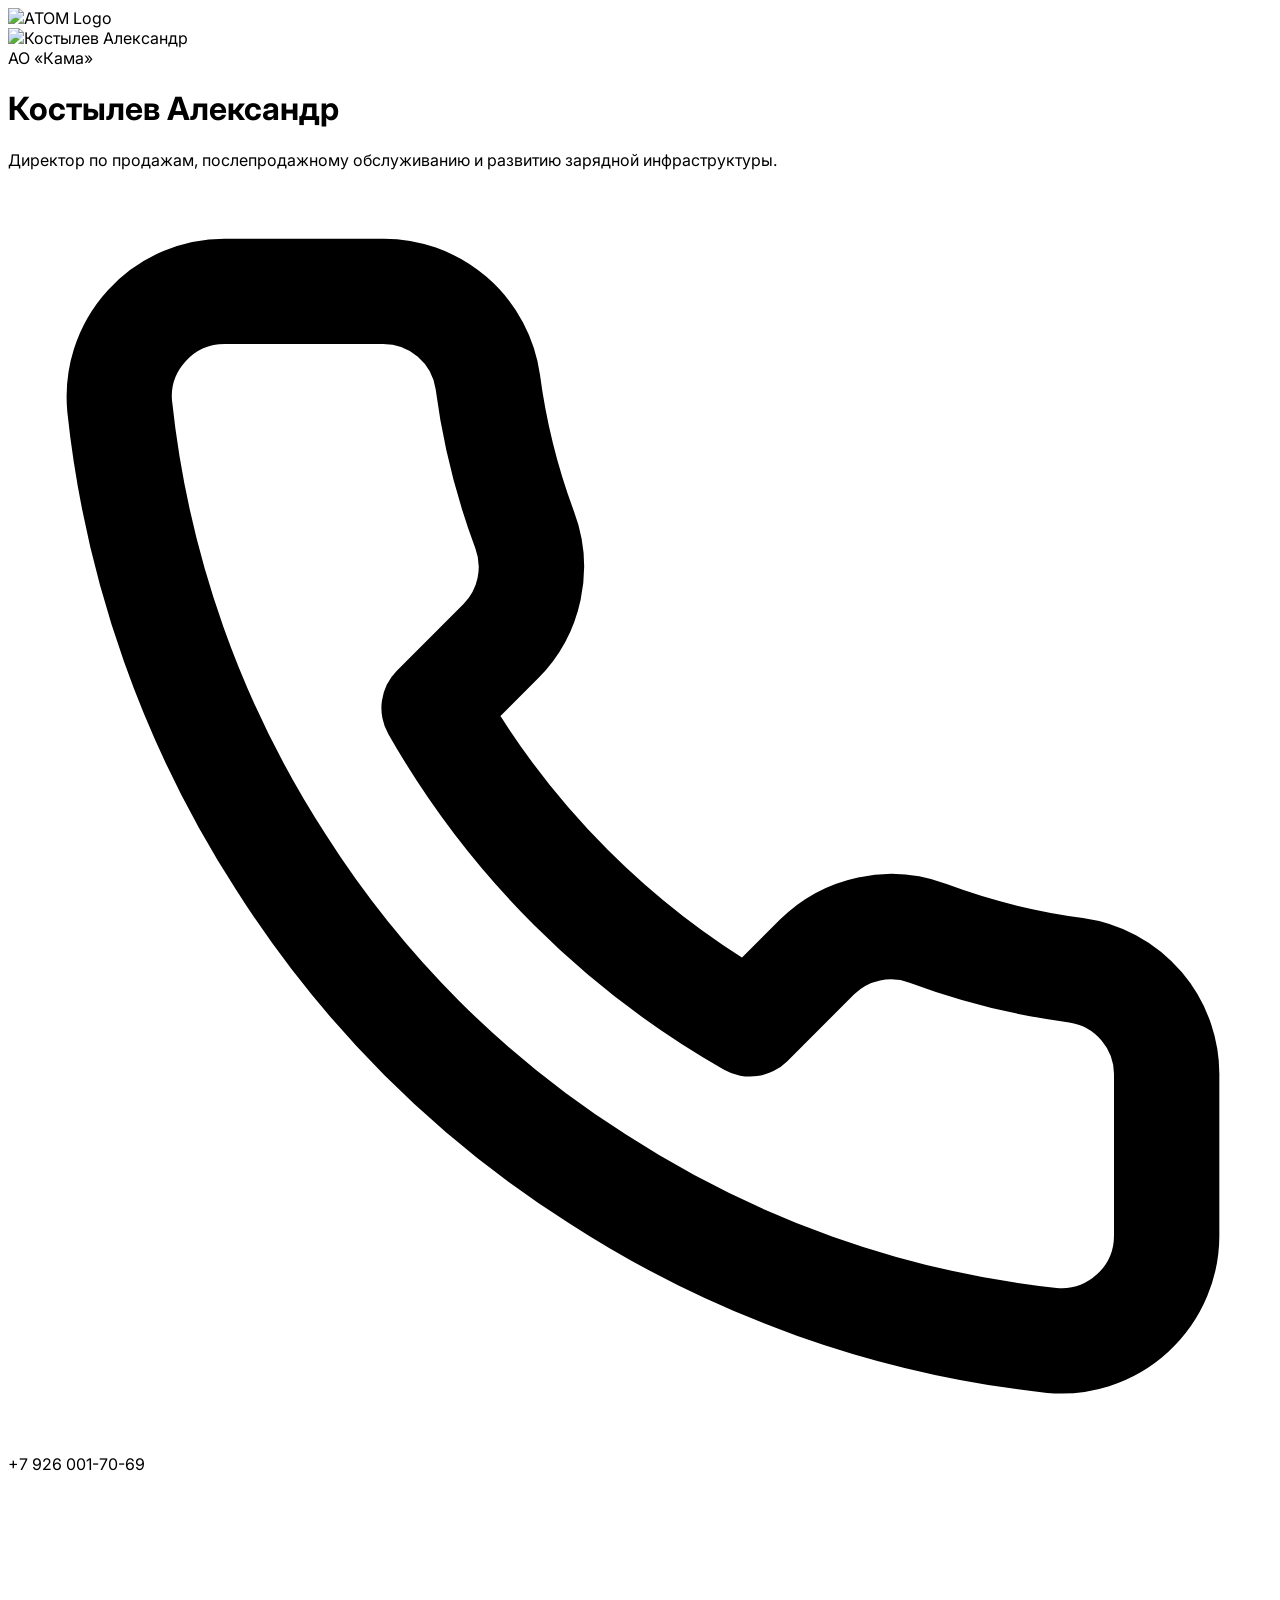
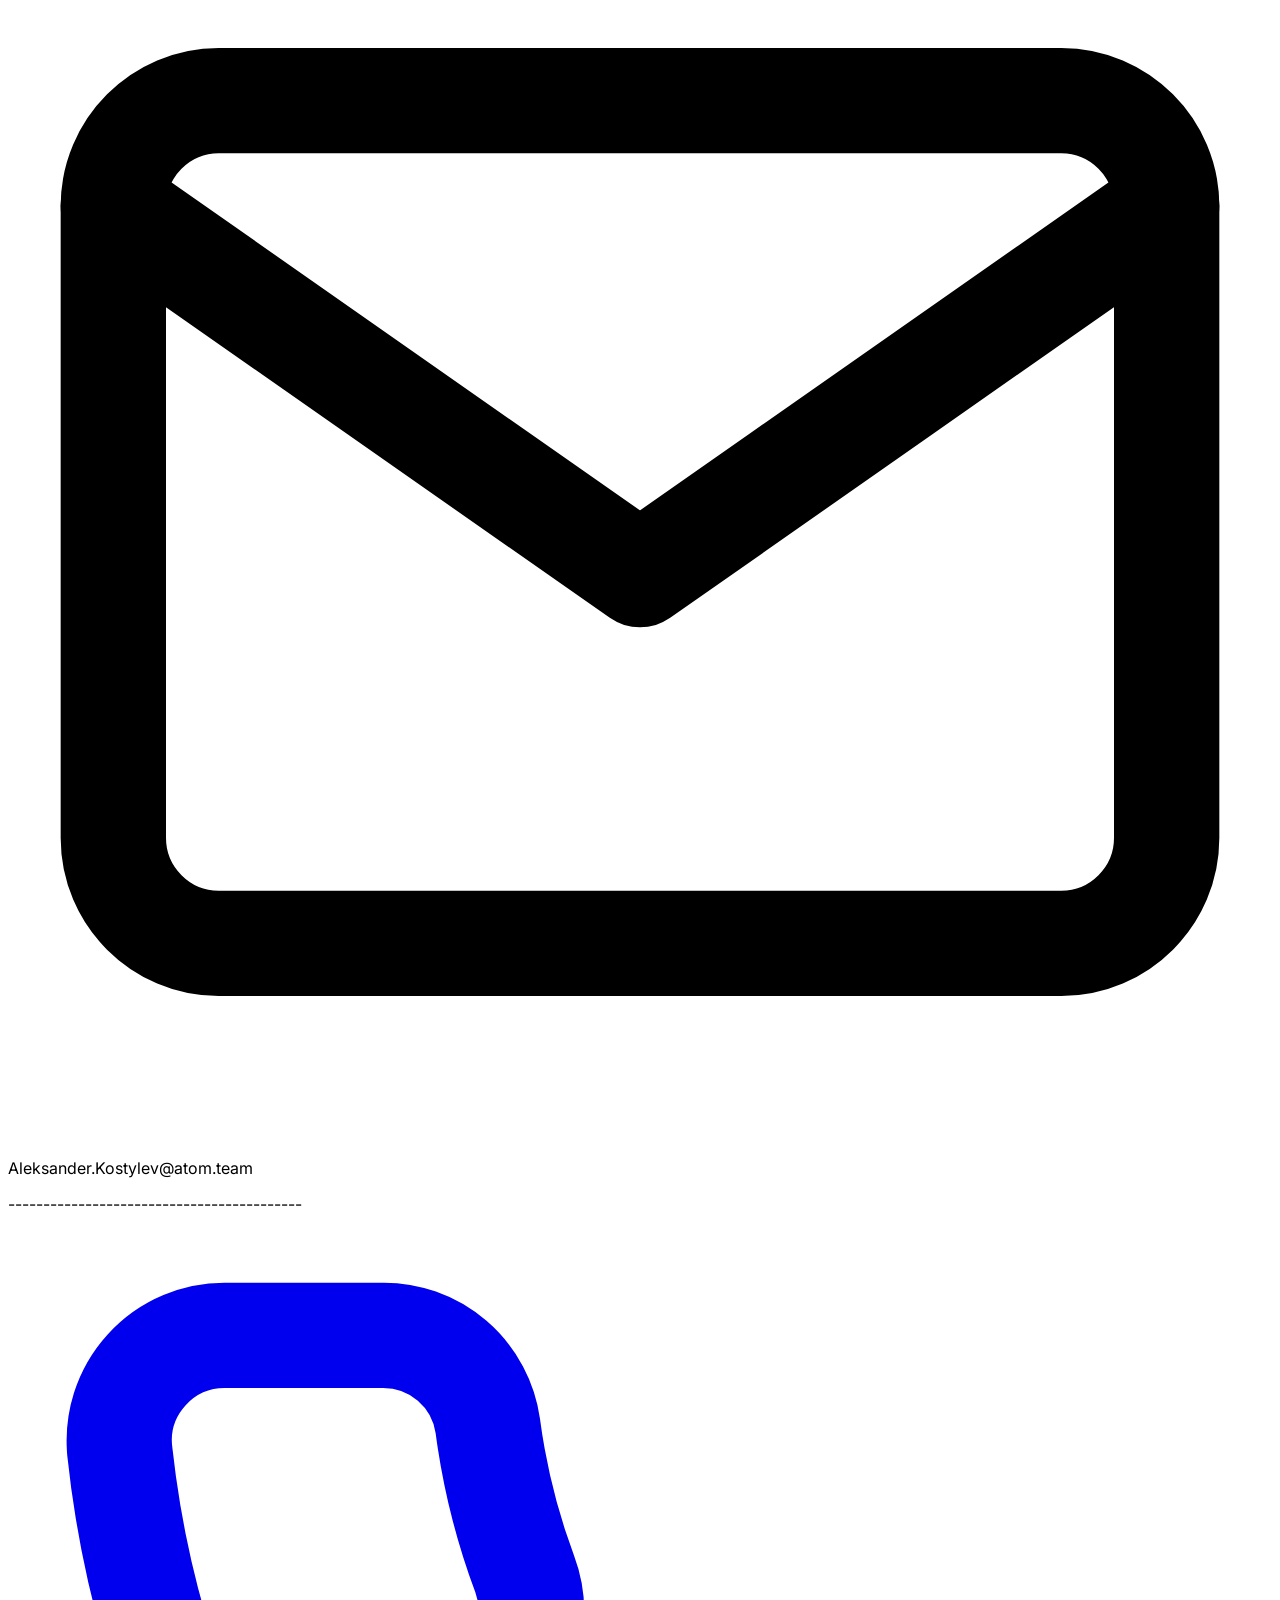
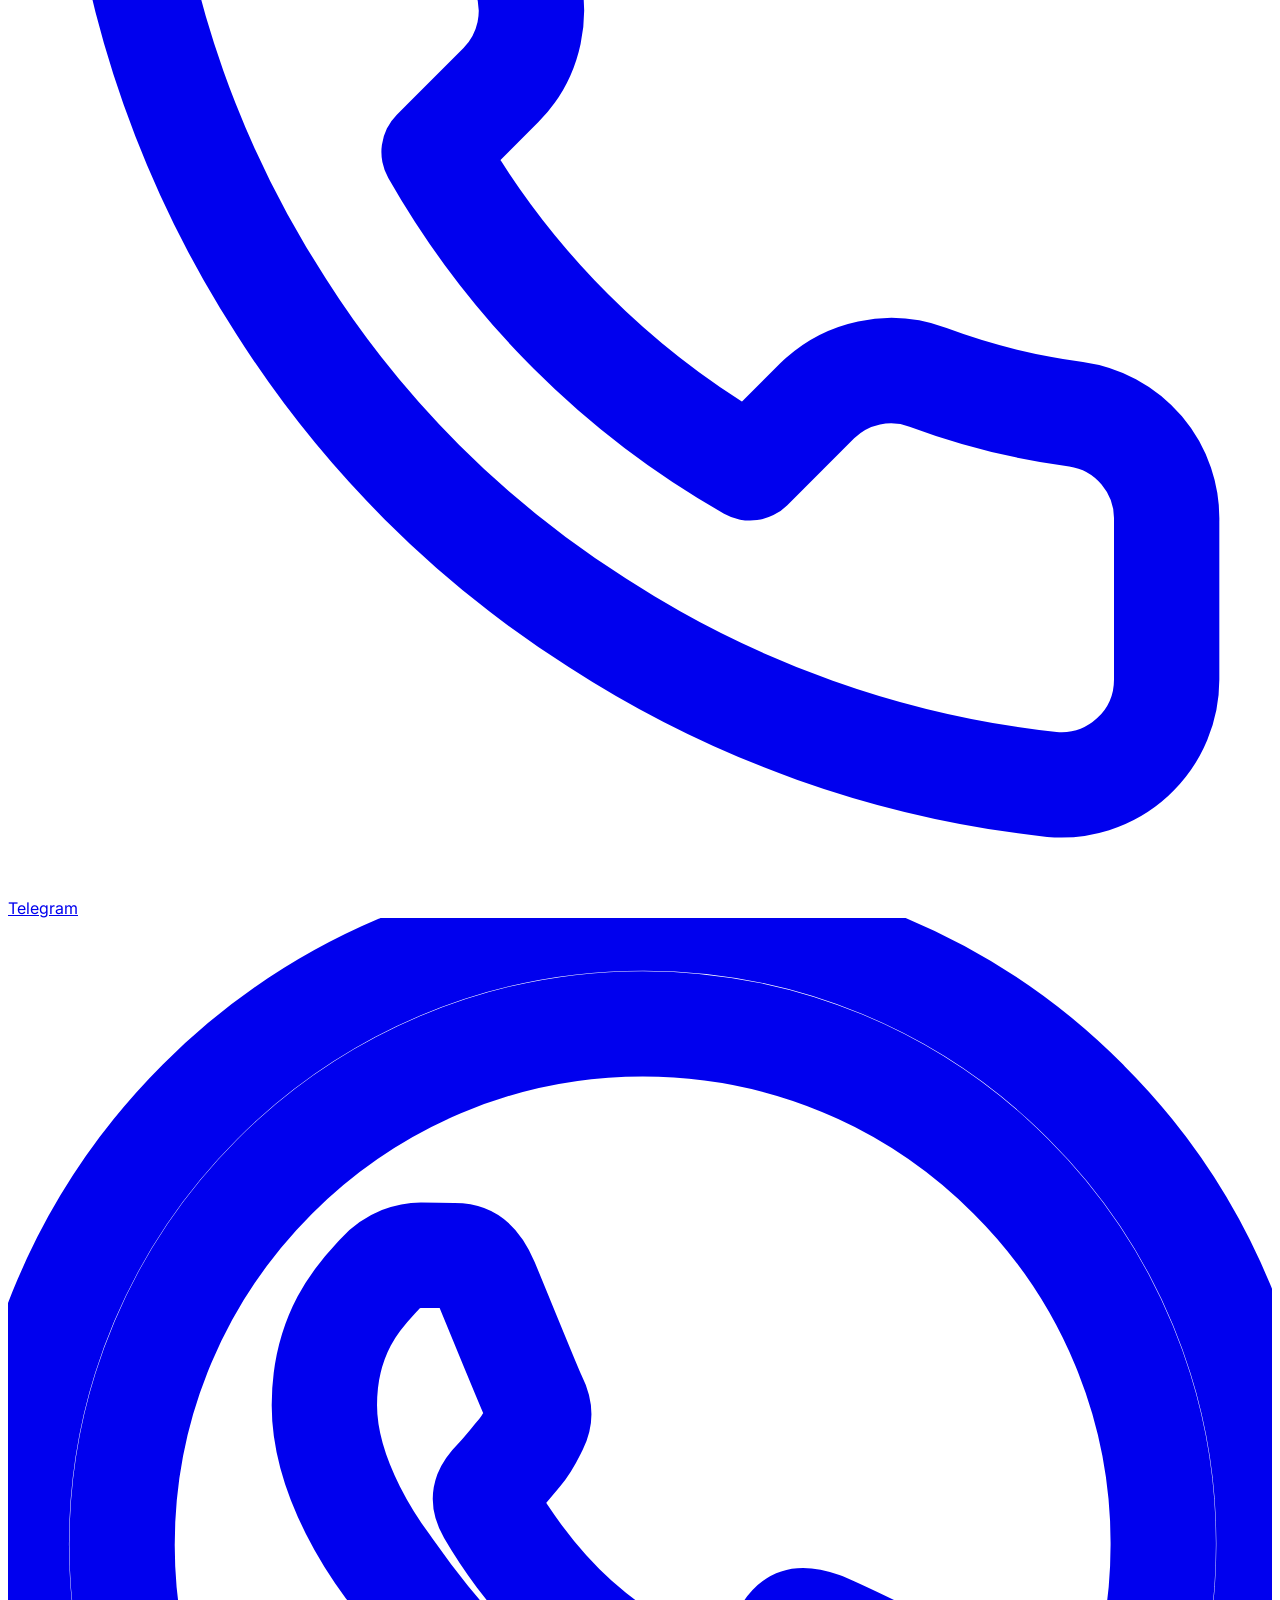
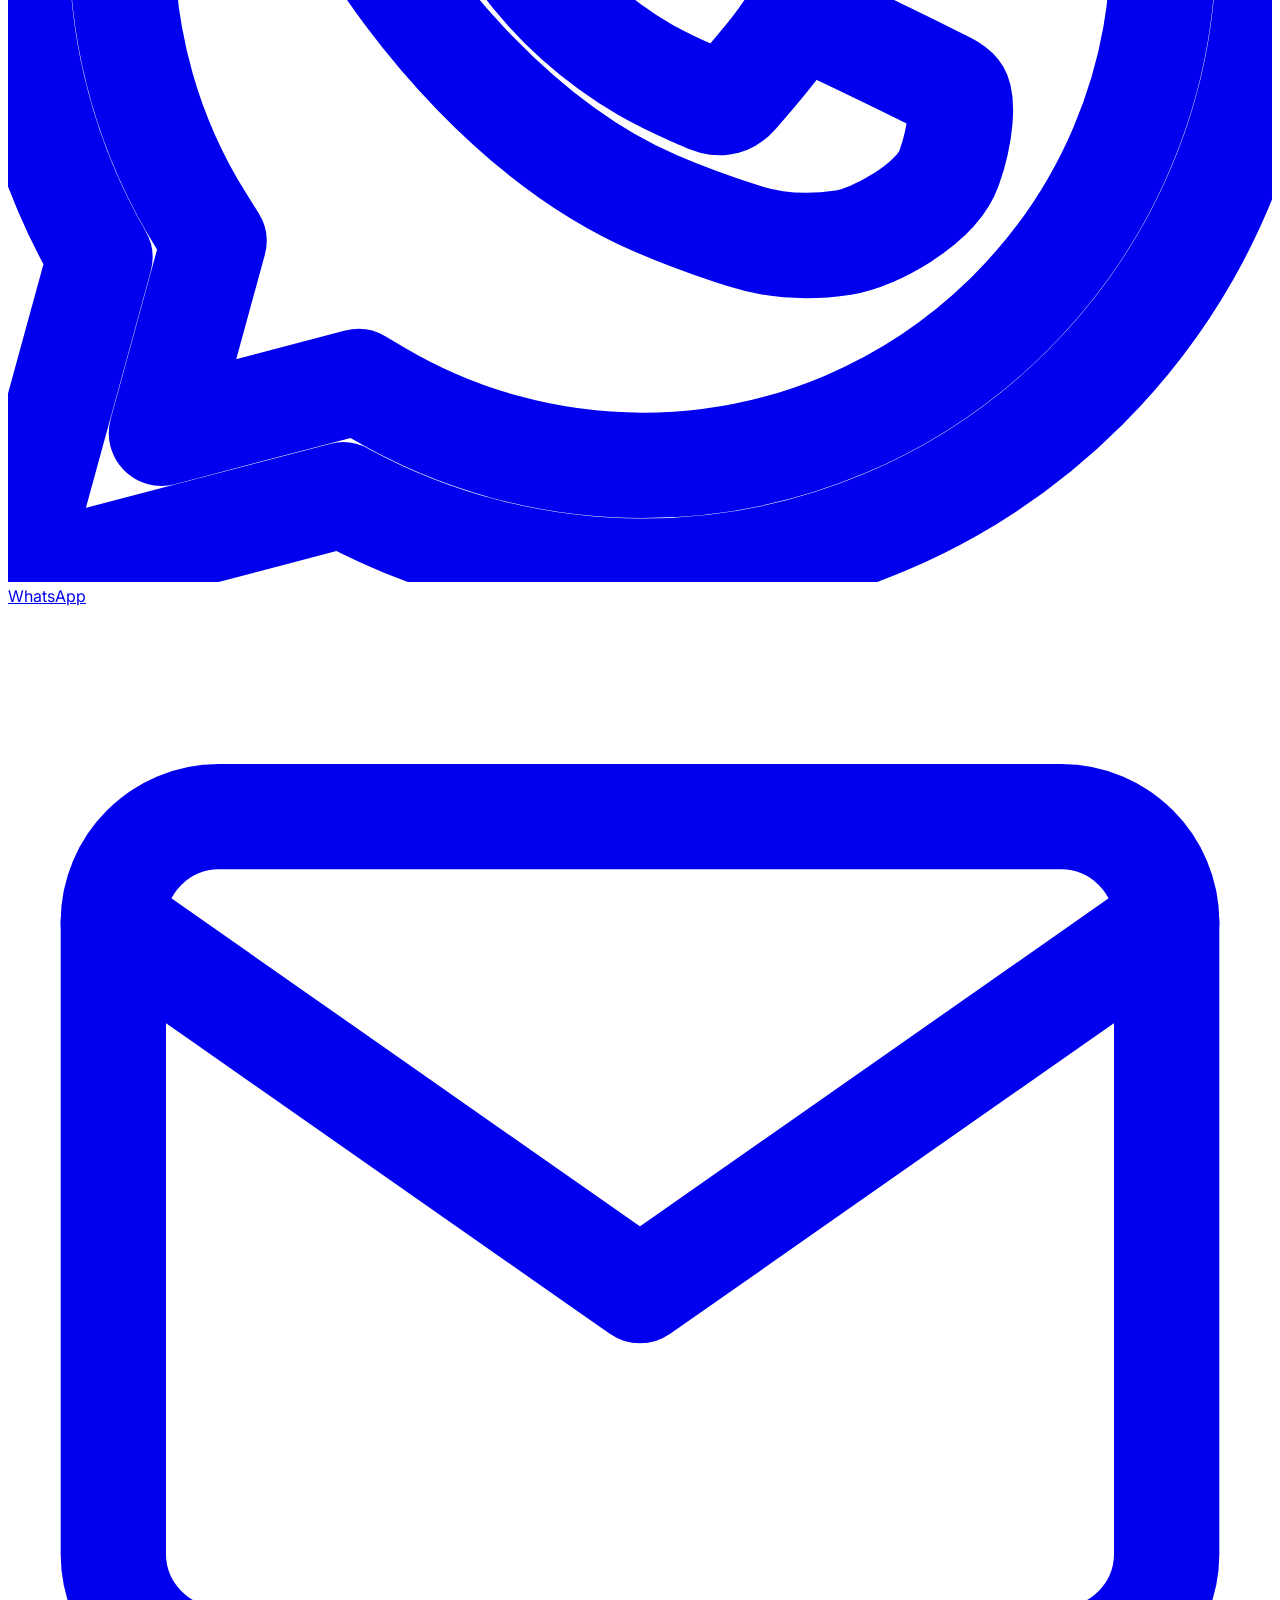
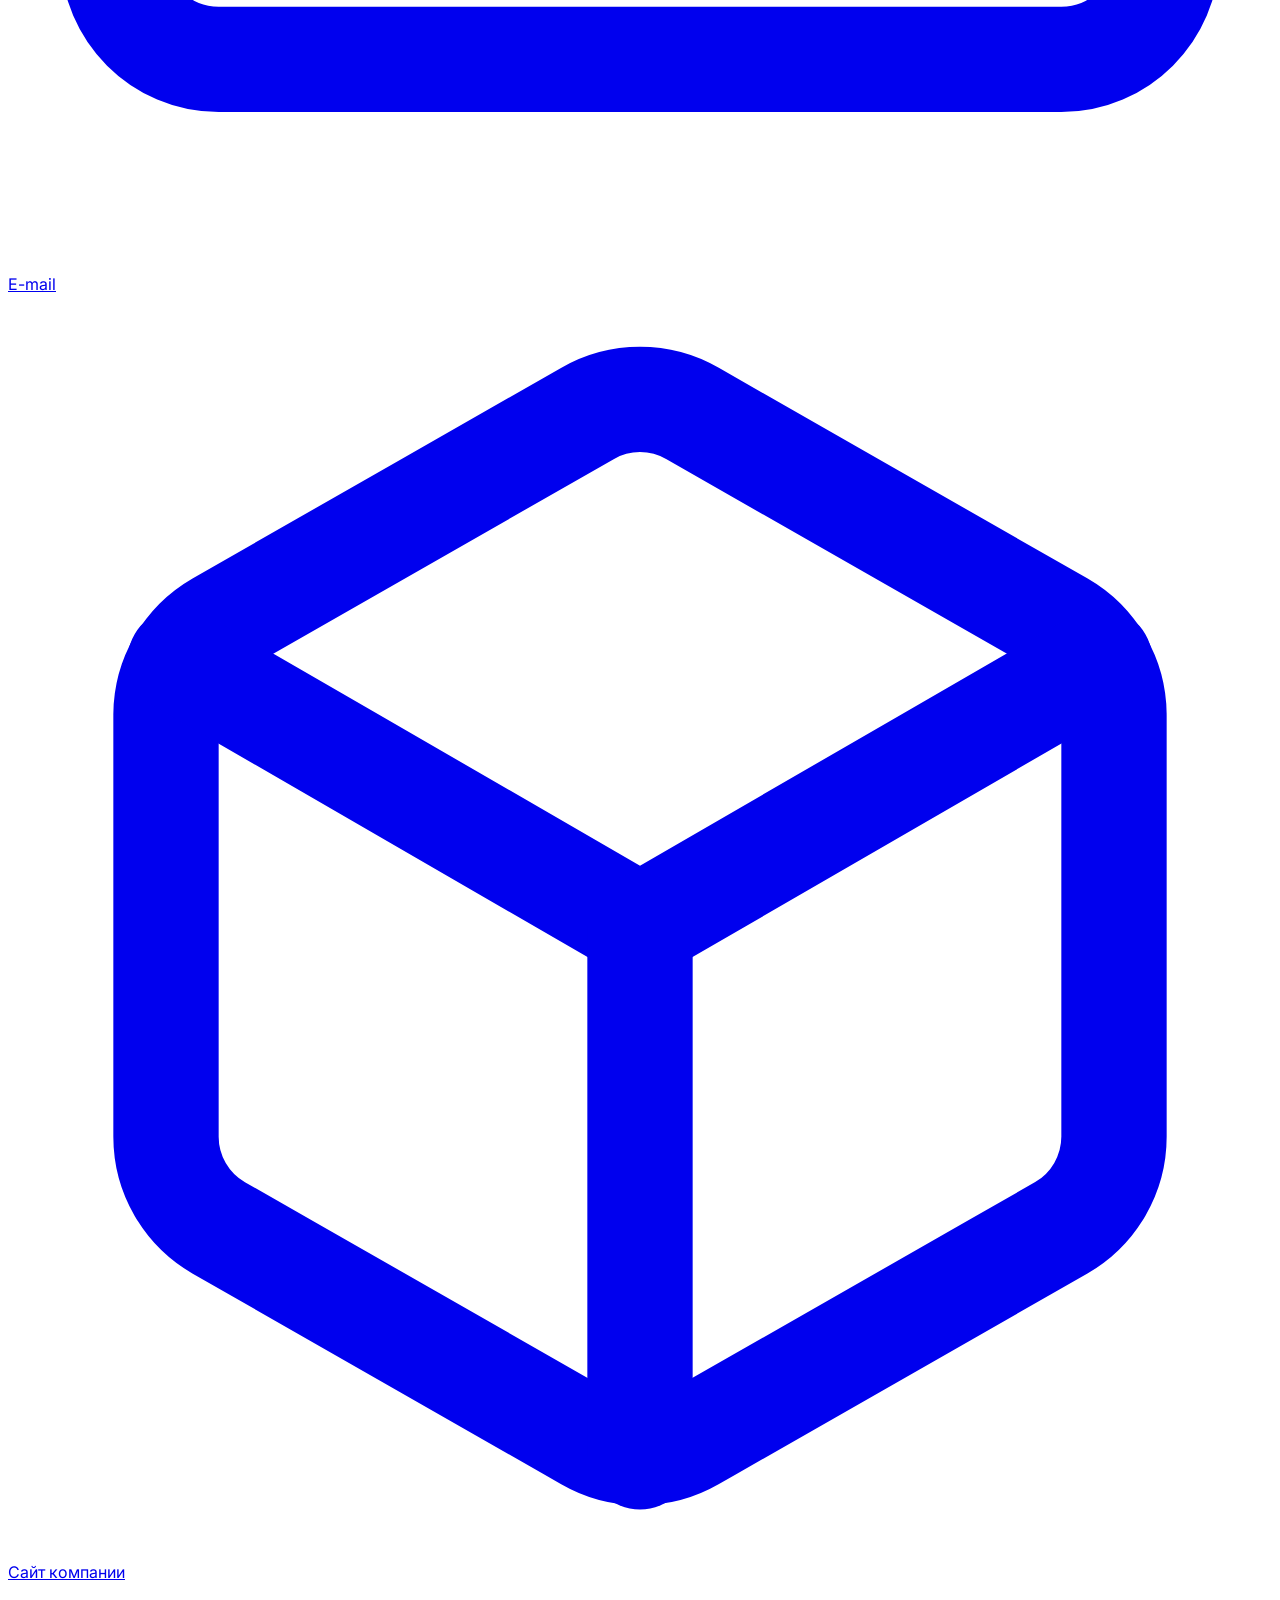
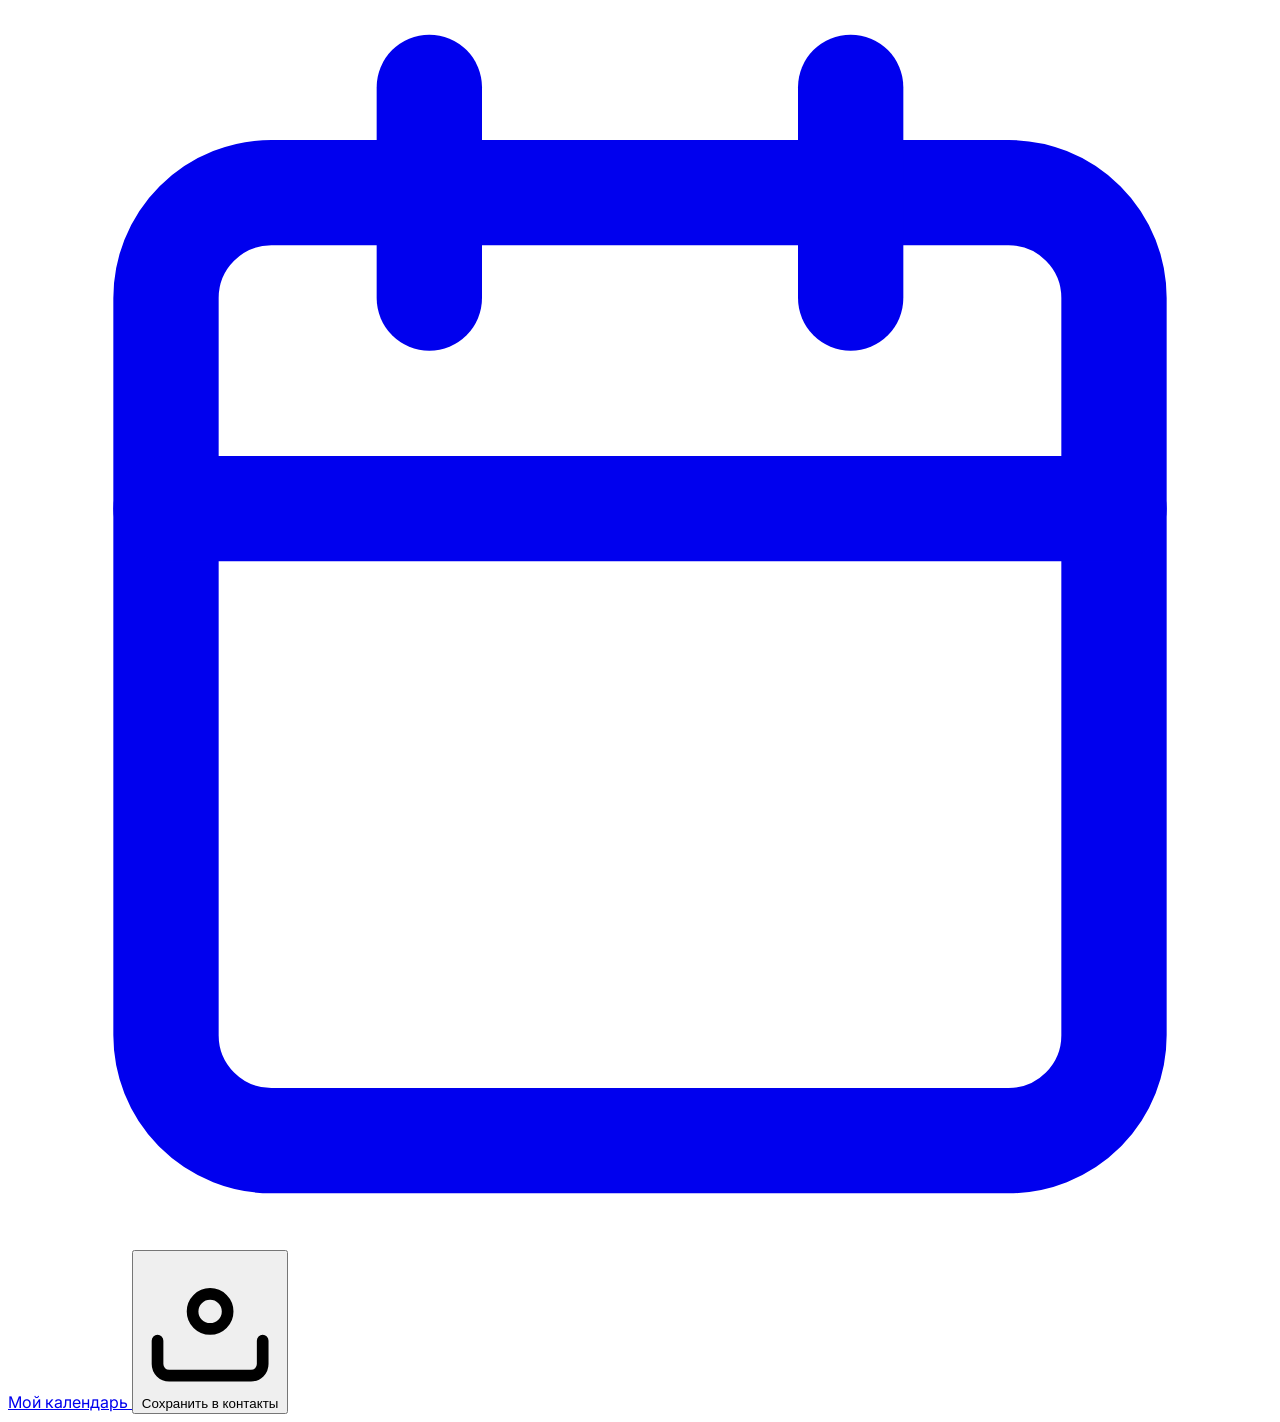
==== index.html @ 125f977a "Add files via upload" ====
<!DOCTYPE html>
<html lang="ru">
<head>
    <meta charset="UTF-8">
    <meta name="viewport" content="width=device-width, initial-scale=1.0">
    <title>Костылев Александр - Визитная карточка</title>
    <script src="https://cdn.tailwindcss.com"></script>
    <style>
        @import url('https://fonts.googleapis.com/css2?family=Inter:wght@400;500;600;700&display=swap');
        body {
            font-family: 'Inter', sans-serif;
        }
    </style>
</head>
<body class="min-h-screen bg-gray-100 flex items-center justify-center p-4">
    <div class="bg-white shadow-xl rounded-lg overflow-hidden max-w-4xl w-full">
        <div class="p-4 flex justify-center items-center h-46">
            <div class="relative w-40 h-40">
                <img src="https://hebbkx1anhila5yf.public.blob.vercel-storage.com/%D0%9B%D0%BE%D0%B3%D0%BE%20atom-8p2BYaYlipBzlRYAy6JrkRpBg7JKlB.png" alt="ATOM Logo" class="object-contain w-full h-full">
            </div>
        </div>
        <div class="md:flex">
            <div class="md:w-1/3 flex justify-center items-center p-4">
                <div class="relative w-full pt-[120%]">
                    <img src="https://hebbkx1anhila5yf.public.blob.vercel-storage.com/%D1%84%D0%BE%D1%82%D0%BE-xRtI4St7wupkqX0COthMQ6UbT7Xq1y.jpeg" alt="Костылев Александр" class="absolute top-0 left-0 w-full h-full object-cover rounded-lg">
                </div>
            </div>
            <div class="p-8 md:w-2/3">
                <div class="uppercase tracking-wide text-sm text-cyan-500 font-semibold">АО «Кама»</div>
                <h1 class="mt-2 text-3xl leading-8 font-bold tracking-tight text-gray-900">Костылев Александр</h1>
                <p class="mt-2 text-xl text-gray-500">Директор по продажам, послепродажному обслуживанию и развитию зарядной инфраструктуры.</p>
                
                <div class="mt-4 text-gray-600">
                    <p class="flex items-center"><svg xmlns="http://www.w3.org/2000/svg" class="h-5 w-5 mr-2" viewBox="0 0 24 24" fill="none" stroke="currentColor" stroke-width="2" stroke-linecap="round" stroke-linejoin="round"><path d="M22 16.92v3a2 2 0 0 1-2.18 2 19.79 19.79 0 0 1-8.63-3.07 19.5 19.5 0 0 1-6-6 19.79 19.79 0 0 1-3.07-8.67A2 2 0 0 1 4.11 2h3a2 2 0 0 1 2 1.72 12.84 12.84 0 0 0 .7 2.81 2 2 0 0 1-.45 2.11L8.09 9.91a16 16 0 0 0 6 6l1.27-1.27a2 2 0 0 1 2.11-.45 12.84 12.84 0 0 0 2.81.7A2 2 0 0 1 22 16.92z"></path></svg> +7 926 001-70-69</p>
                    <p class="flex items-center"><svg xmlns="http://www.w3.org/2000/svg" class="h-5 w-5 mr-2" viewBox="0 0 24 24" fill="none" stroke="currentColor" stroke-width="2" stroke-linecap="round" stroke-linejoin="round"><path d="M4 4h16c1.1 0 2 .9 2 2v12c0 1.1-.9 2-2 2H4c-1.1 0-2-.9-2-2V6c0-1.1.9-2 2-2z"></path><polyline points="22,6 12,13 2,6"></polyline></svg> Aleksander.Kostylev@atom.team</p>
                </div>

                <div class="mt-4 text-sm text-gray-600">
                    <p>------------------------------------------</p>
                </div>
                
                <div class="mt-6 grid grid-cols-1 gap-4 sm:grid-cols-2">
                    <a href="https://t.me/alexkost1" class="flex items-center justify-center px-4 py-2 border border-transparent text-sm font-medium rounded-md text-cyan-700 bg-cyan-100 hover:bg-cyan-200 focus:outline-none focus:ring-2 focus:ring-offset-2 focus:ring-cyan-500">
                        <svg xmlns="http://www.w3.org/2000/svg" class="h-5 w-5 mr-2" viewBox="0 0 24 24" fill="none" stroke="currentColor" stroke-width="2" stroke-linecap="round" stroke-linejoin="round"><path d="M22 16.92v3a2 2 0 0 1-2.18 2 19.79 19.79 0 0 1-8.63-3.07 19.5 19.5 0 0 1-6-6 19.79 19.79 0 0 1-3.07-8.67A2 2 0 0 1 4.11 2h3a2 2 0 0 1 2 1.72 12.84 12.84 0 0 0 .7 2.81 2 2 0 0 1-.45 2.11L8.09 9.91a16 16 0 0 0 6 6l1.27-1.27a2 2 0 0 1 2.11-.45 12.84 12.84 0 0 0 2.81.7A2 2 0 0 1 22 16.92z"></path></svg>
                        <span>Telegram</span>
                    </a>
                    <a href="https://api.whatsapp.com/send/?phone=79260017069&text=%D0%90%D0%BB%D0%B5%D0%BA%D1%81%D0%B0%D0%BD%D0%B4%D1%80,+%D0%BF%D1%80%D0%B8%D0%B2%D0%B5%D1%82,+%D1%8D%D1%82%D0%BE&type=phone_number&app_absent=0" class="flex items-center justify-center px-4 py-2 border border-transparent text-sm font-medium rounded-md text-cyan-700 bg-cyan-100 hover:bg-cyan-200 focus:outline-none focus:ring-2 focus:ring-offset-2 focus:ring-cyan-500">
                        <svg xmlns="http://www.w3.org/2000/svg" class="h-5 w-5 mr-2" viewBox="0 0 24 24" fill="none" stroke="currentColor" stroke-width="2" stroke-linecap="round" stroke-linejoin="round"><path d="M17.472 14.382c-.297-.149-1.758-.867-2.03-.967-.273-.099-.471-.148-.67.15-.197.297-.767.966-.94 1.164-.173.199-.347.223-.644.075-.297-.15-1.255-.463-2.39-1.475-.883-.788-1.48-1.761-1.653-2.059-.173-.297-.018-.458.13-.606.134-.133.298-.347.446-.52.149-.174.198-.298.298-.497.099-.198.05-.371-.025-.52-.075-.149-.669-1.612-.916-2.207-.242-.579-.487-.5-.669-.51-.173-.008-.371-.01-.57-.01-.198 0-.52.074-.792.372-.272.297-1.04 1.016-1.04 2.479 0 1.462 1.065 2.875 1.213 3.074.149.198 2.096 3.2 5.077 4.487.709.306 1.262.489 1.694.625.712.227 1.36.195 1.871.118.571-.085 1.758-.719 2.006-1.413.248-.694.248-1.289.173-1.413-.074-.124-.272-.198-.57-.347m-5.421 7.403h-.004a9.87 9.87 0 01-5.031-1.378l-.361-.214-3.741.982.998-3.648-.235-.374a9.86 9.86 0 01-1.51-5.26c.001-5.45 4.436-9.884 9.888-9.884 2.64 0 5.122 1.03 6.988 2.898a9.825 9.825 0 012.893 6.994c-.003 5.45-4.437 9.884-9.885 9.884m8.413-18.297A11.815 11.815 0 0012.05 0C5.495 0 .16 5.335.157 11.892c0 2.096.547 4.142 1.588 5.945L.057 24l6.305-1.654a11.882 11.882 0 005.683 1.448h.005c6.554 0 11.89-5.335 11.893-11.893a11.821 11.821 0 00-3.48-8.413Z"></path></svg>
                        
                        <span>WhatsApp</span>
                    </a>
                    <a href="mailto:Aleksander.Kostylev@atom.team" class="flex items-center justify-center px-4 py-2 border border-transparent text-sm font-medium rounded-md text-cyan-700 bg-cyan-100 hover:bg-cyan-200 focus:outline-none focus:ring-2 focus:ring-offset-2 focus:ring-cyan-500">
                        <svg xmlns="http://www.w3.org/2000/svg" class="h-5 w-5 mr-2" viewBox="0 0 24 24" fill="none" stroke="currentColor" stroke-width="2" stroke-linecap="round" stroke-linejoin="round"><path d="M4 4h16c1.1 0 2 .9 2 2v12c0 1.1-.9 2-2 2H4c-1.1 0-2-.9-2-2V6c0-1.1.9-2 2-2z"></path><polyline points="22,6 12,13 2,6"></polyline></svg>
                        <span>E-mail</span>
                    </a>
                    <a href="https://atom.auto/" class="flex items-center justify-center px-4 py-2 border border-transparent text-sm font-medium rounded-md text-cyan-700 bg-cyan-100 hover:bg-cyan-200 focus:outline-none focus:ring-2 focus:ring-offset-2 focus:ring-cyan-500">
                        <svg xmlns="http://www.w3.org/2000/svg" class="h-5 w-5 mr-2" viewBox="0 0 24 24" fill="none" stroke="currentColor" stroke-width="2" stroke-linecap="round" stroke-linejoin="round"><path d="M21 16V8a2 2 0 0 0-1-1.73l-7-4a2 2 0 0 0-2 0l-7 4A2 2 0 0 0 3 8v8a2 2 0 0 0 1 1.73l7 4a2 2 0 0 0 2 0l7-4A2 2 0 0 0 21 16z"></path><polyline points="3.27 6.96 12 12.01 20.73 6.96"></polyline><line x1="12" y1="22.08" x2="12" y2="12"></line></svg>
                        <span>Сайт компании</span>
                    </a>
                    <a href="https://calendly.com/alekskost/60" class="flex items-center justify-center px-4 py-2 border border-transparent text-sm font-medium rounded-md text-cyan-700 bg-cyan-100 hover:bg-cyan-200 focus:outline-none focus:ring-2 focus:ring-offset-2 focus:ring-cyan-500">
                        <svg xmlns="http://www.w3.org/2000/svg" class="h-5 w-5 mr-2" viewBox="0 0 24 24" fill="none" stroke="currentColor" stroke-width="2" stroke-linecap="round" stroke-linejoin="round"><rect x="3" y="4" width="18" height="18" rx="2" ry="2"></rect><line x1="16" y1="2" x2="16" y2="6"></line><line x1="8" y1="2" x2="8" y2="6"></line><line x1="3" y1="10" x2="21" y2="10"></line></svg>
                        <span>Мой календарь</span>
                    </a>
                    <button onclick="generateVCard()" class="flex items-center justify-center px-4 py-2 border border-transparent text-sm font-medium rounded-md text-white bg-cyan-600 hover:bg-cyan-700 focus:outline-none focus:ring-2 focus:ring-offset-2 focus:ring-cyan-500">
                        <svg xmlns="http://www.w3.org/2000/svg" class="h-5 w-5 mr-2" viewBox="0 0 24 24" fill="none" stroke="currentColor" stroke-width="2" stroke-linecap="round" stroke-linejoin="round"><path d="M21 15v4a2 2 0 0 1-2 2H5a2 2 0 0 1-2-2v-4"></path><circle cx="12" cy="10" r="3"></circle></svg>
                        <span>Сохранить в контакты</span>
                    </button>
                </div>
            </div>
        </div>
    </div>

    <script>
        function generateVCard() {
            const vcard = `BEGIN:VCARD
VERSION:3.0
FN:Костылев Александр
N:Костылев;Александр;;;
ORG:АТОМ АО «Кама»
TITLE:Директор по продажам, послепродажному обслуживанию и развитию зарядной инфраструктуры.
TEL;TYPE=CELL:+79260017069
EMAIL:Aleksander.Kostylev@atom.team
URL:https://atom.auto/
END:VCARD`;

            const blob = new Blob([vcard], { type: "text/vcard;charset=utf-8" });
            const url = URL.createObjectURL(blob);
            const link = document.createElement('a');
            link.href = url;
            link.download = "kostylev_alexander.vcf";
            document.body.appendChild(link);
            link.click();
            document.body.removeChild(link);
        }
    </script>
</body>
</html>
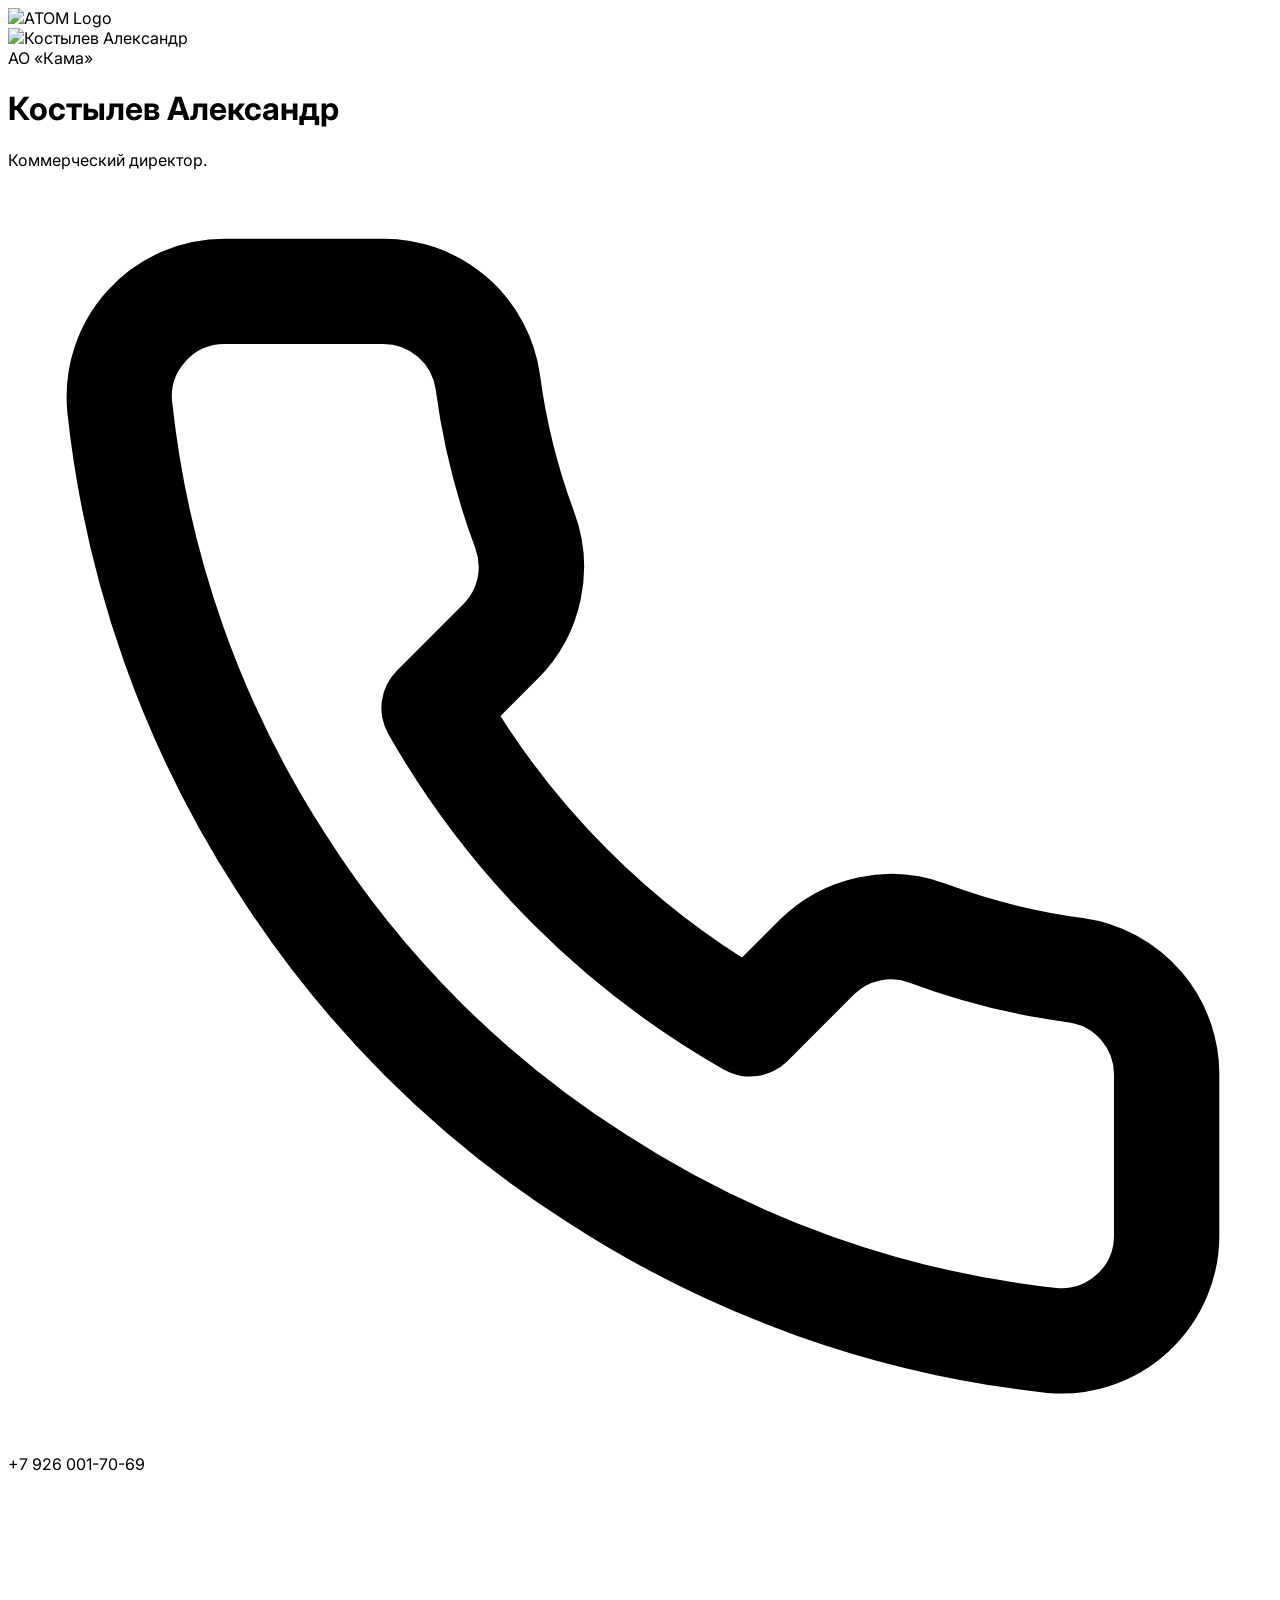
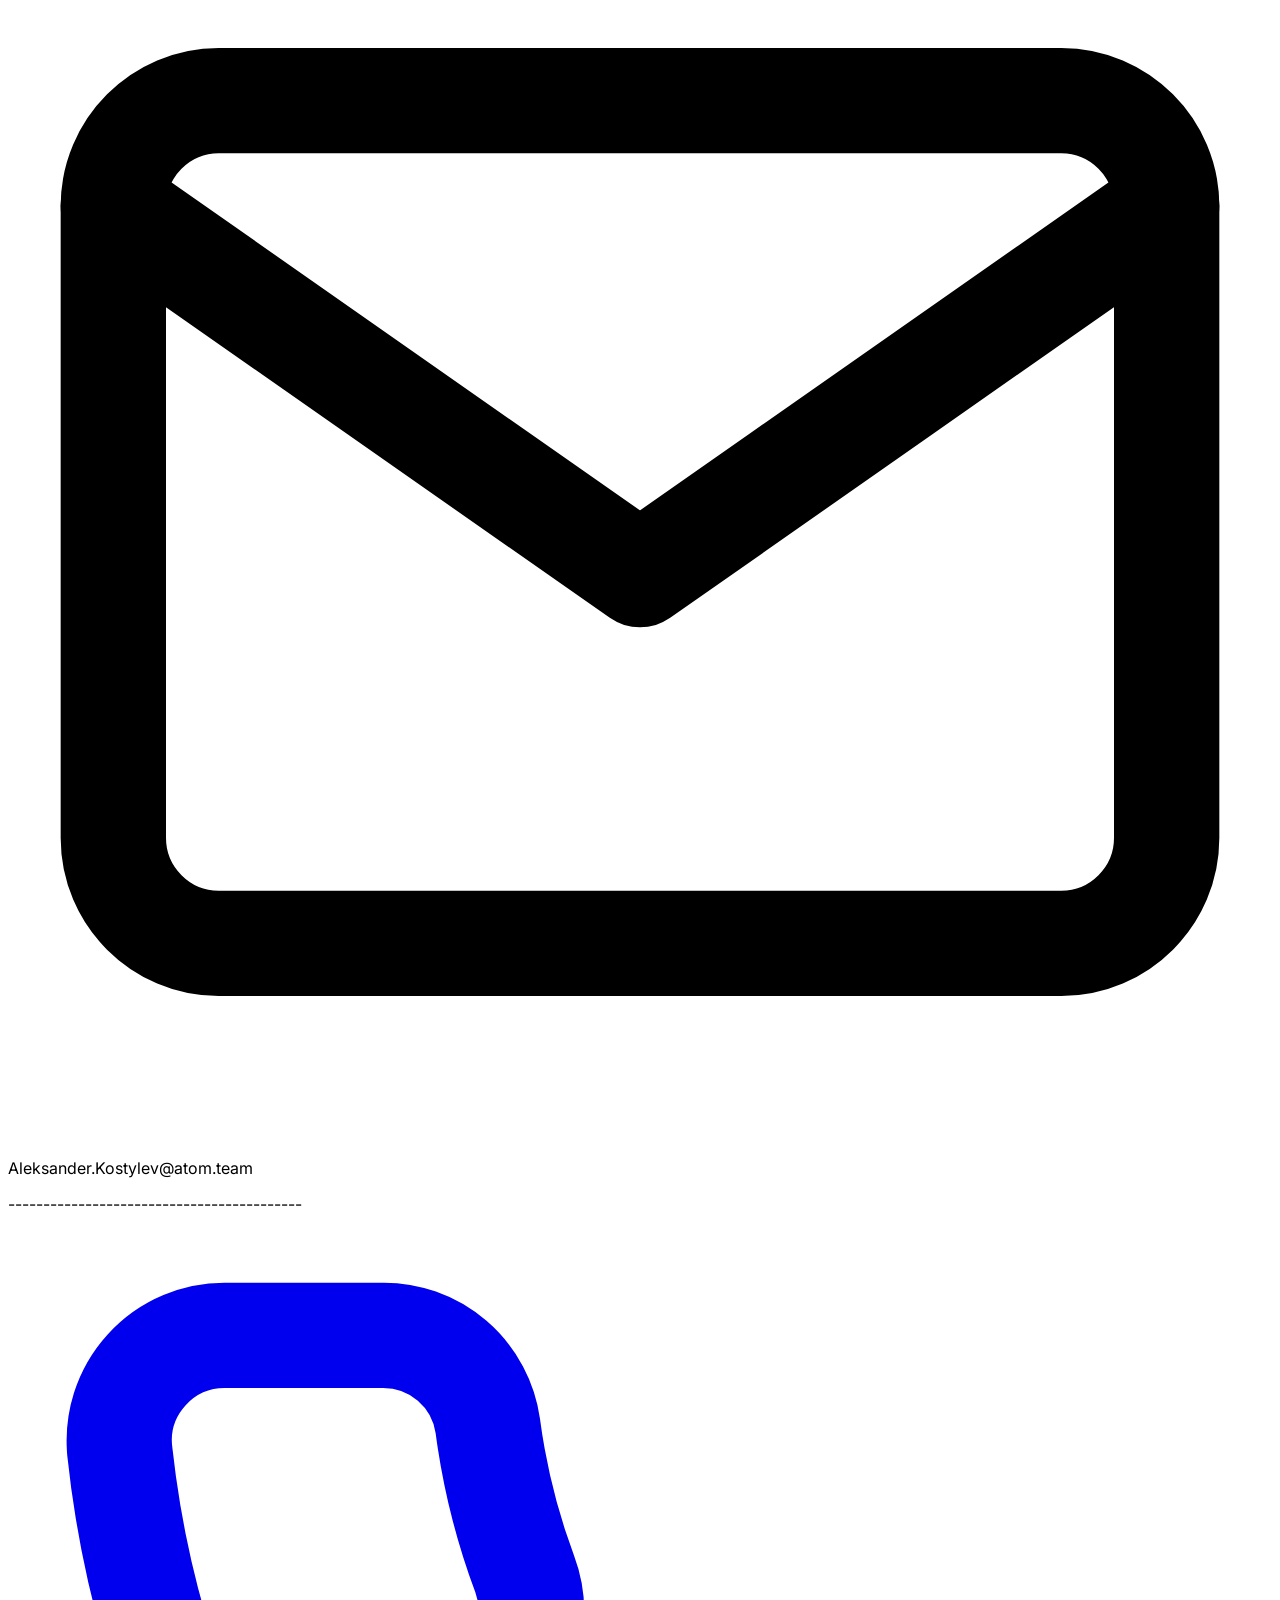
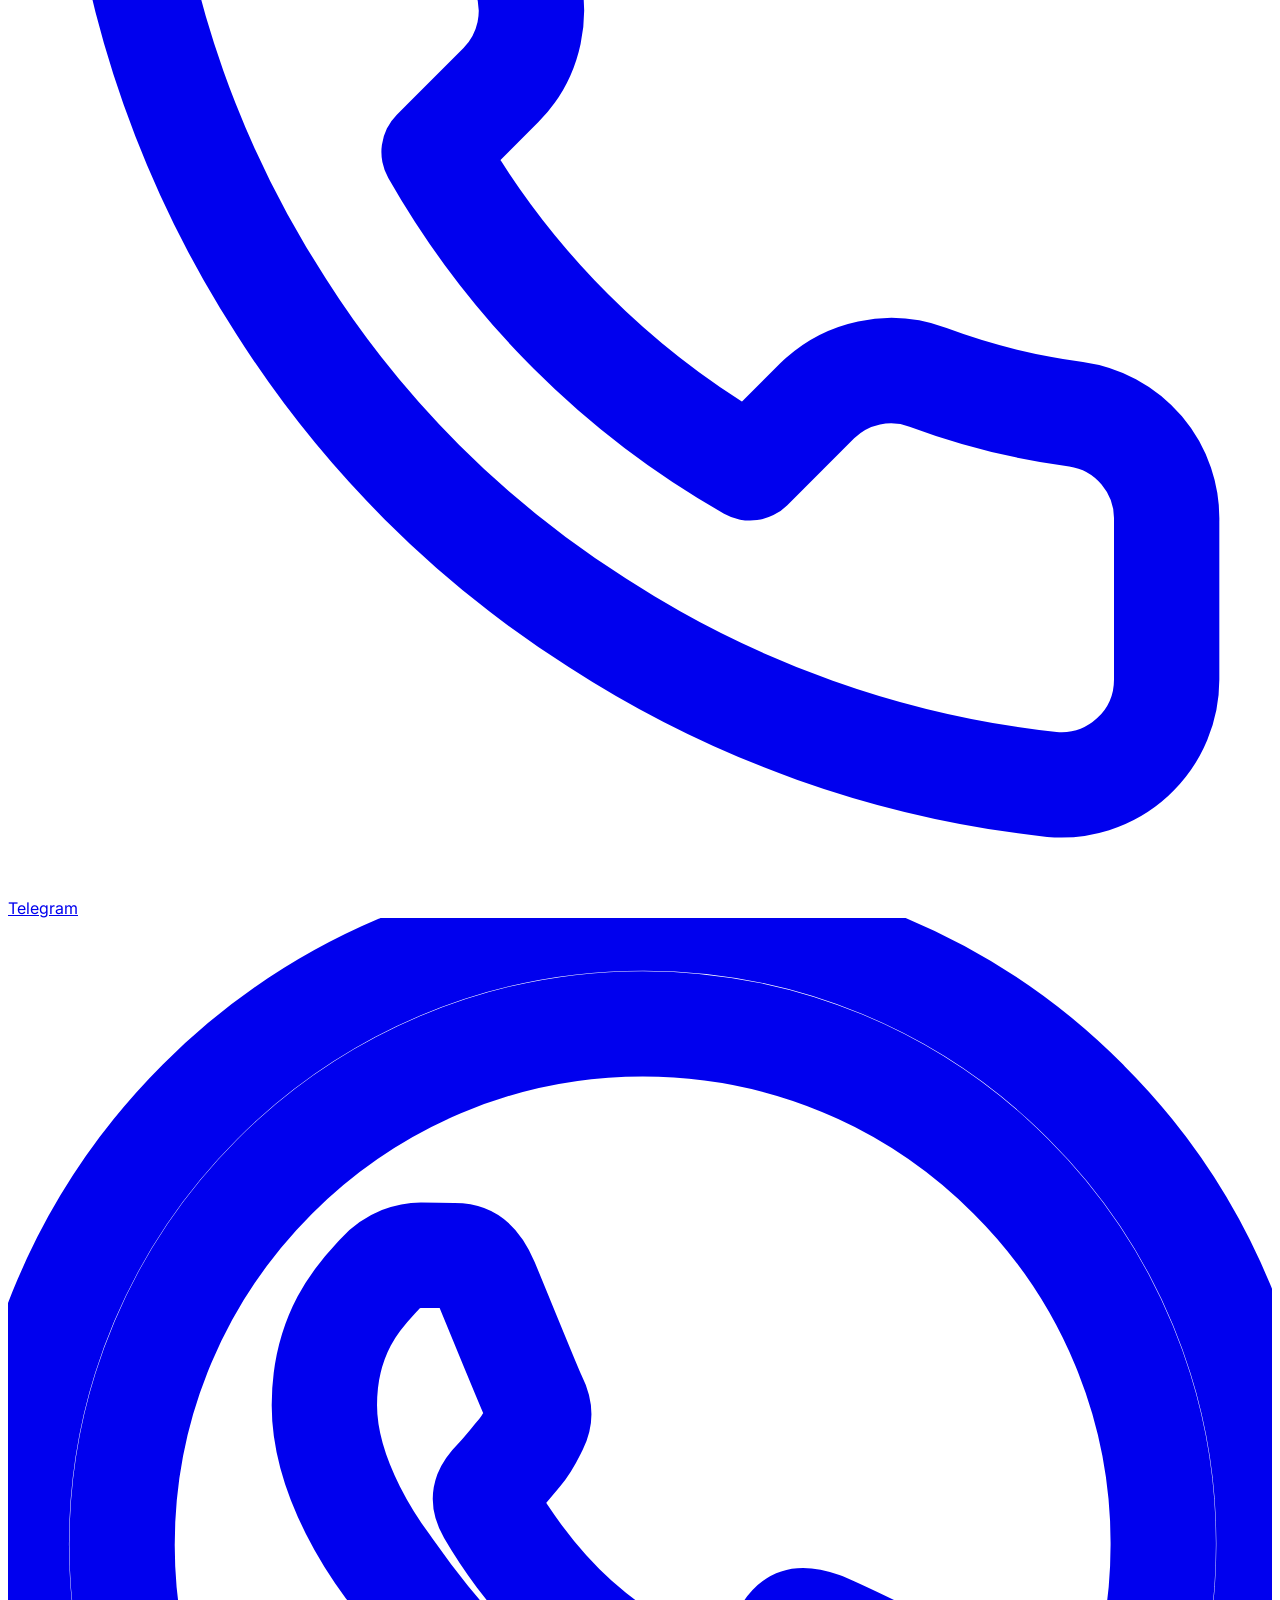
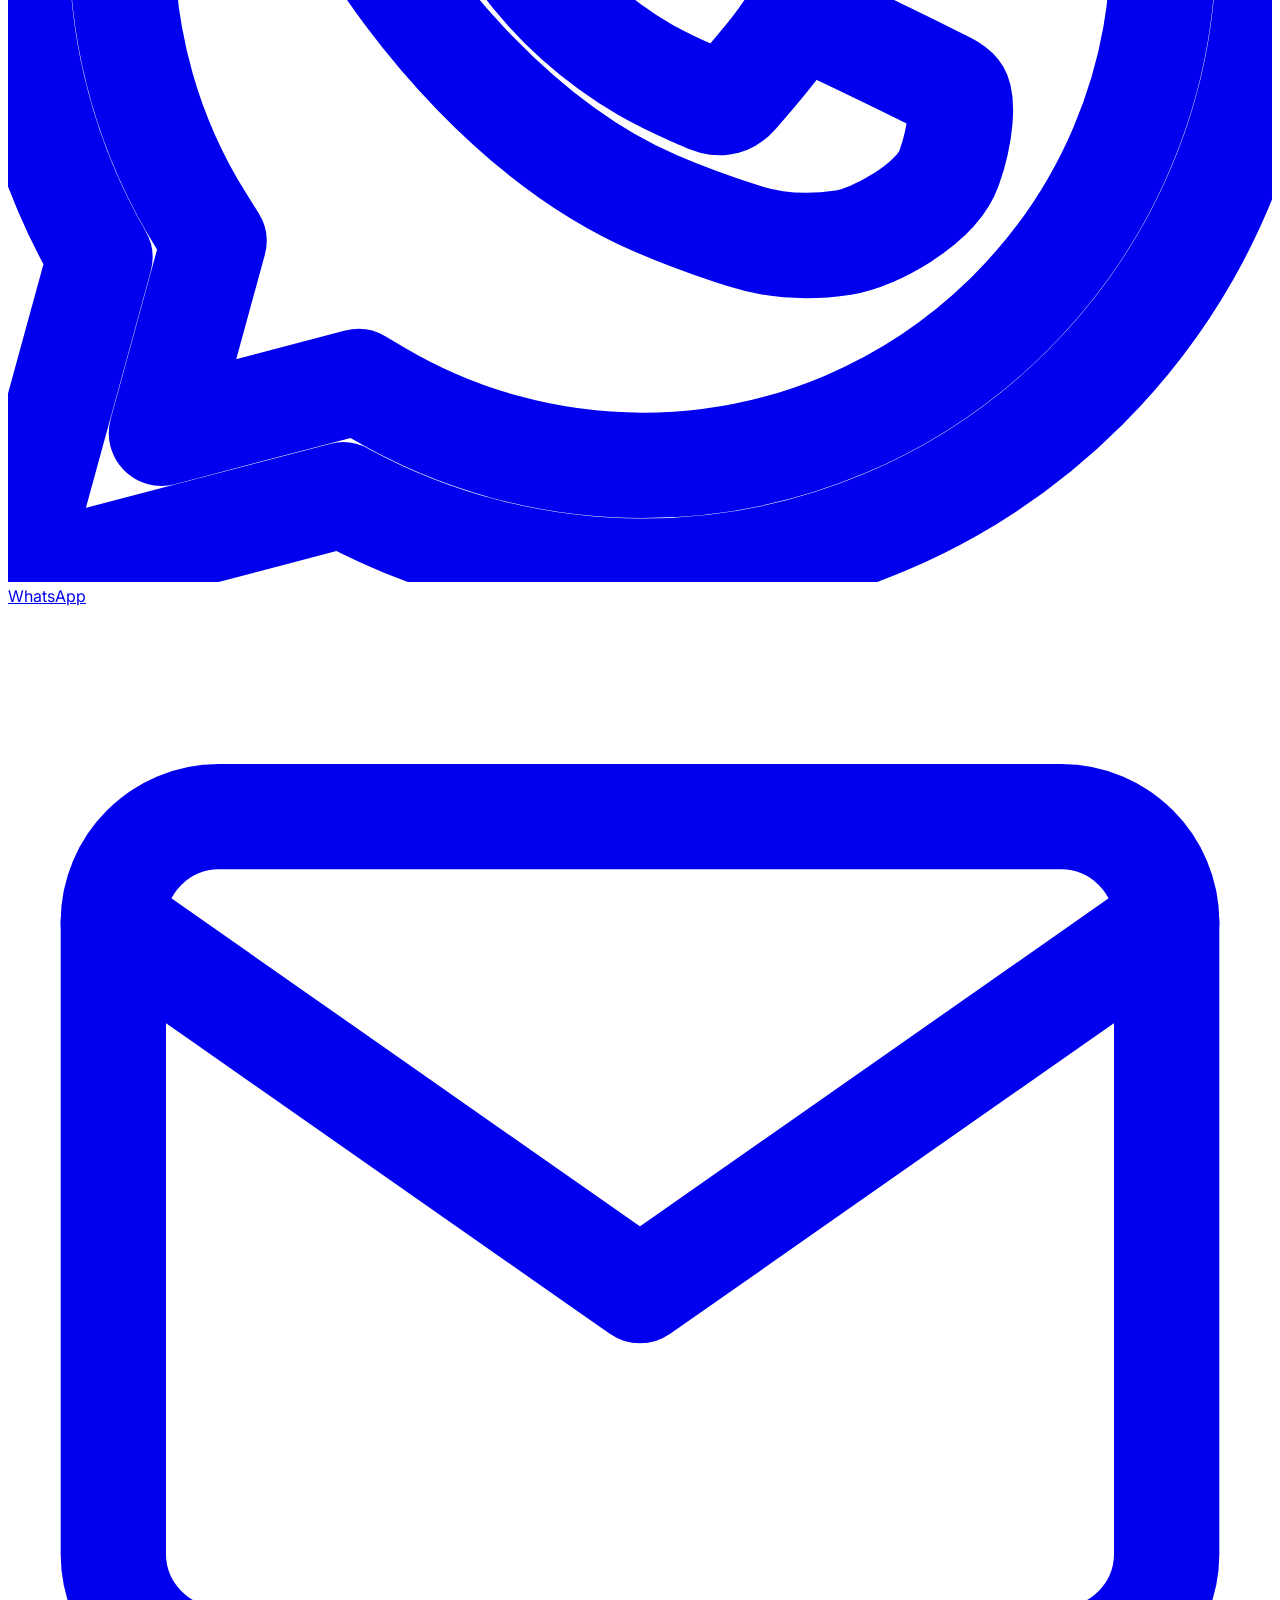
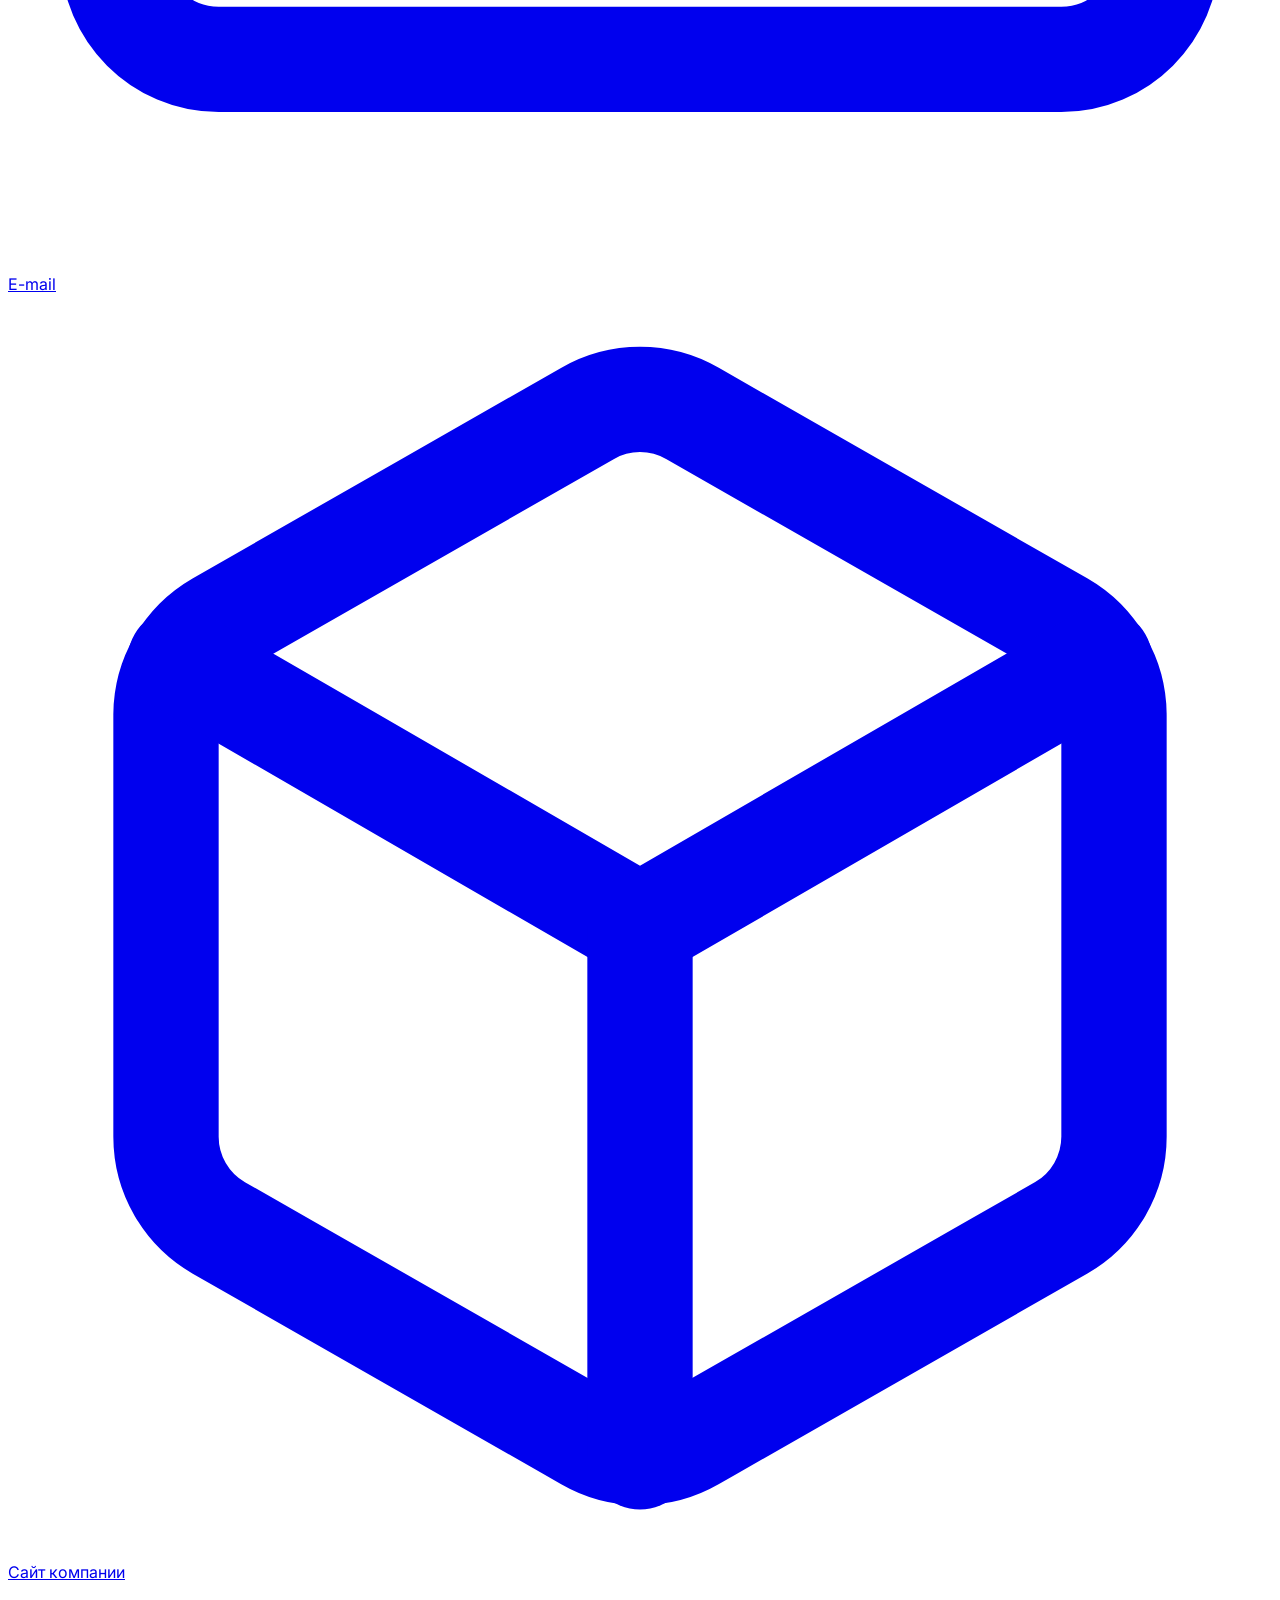
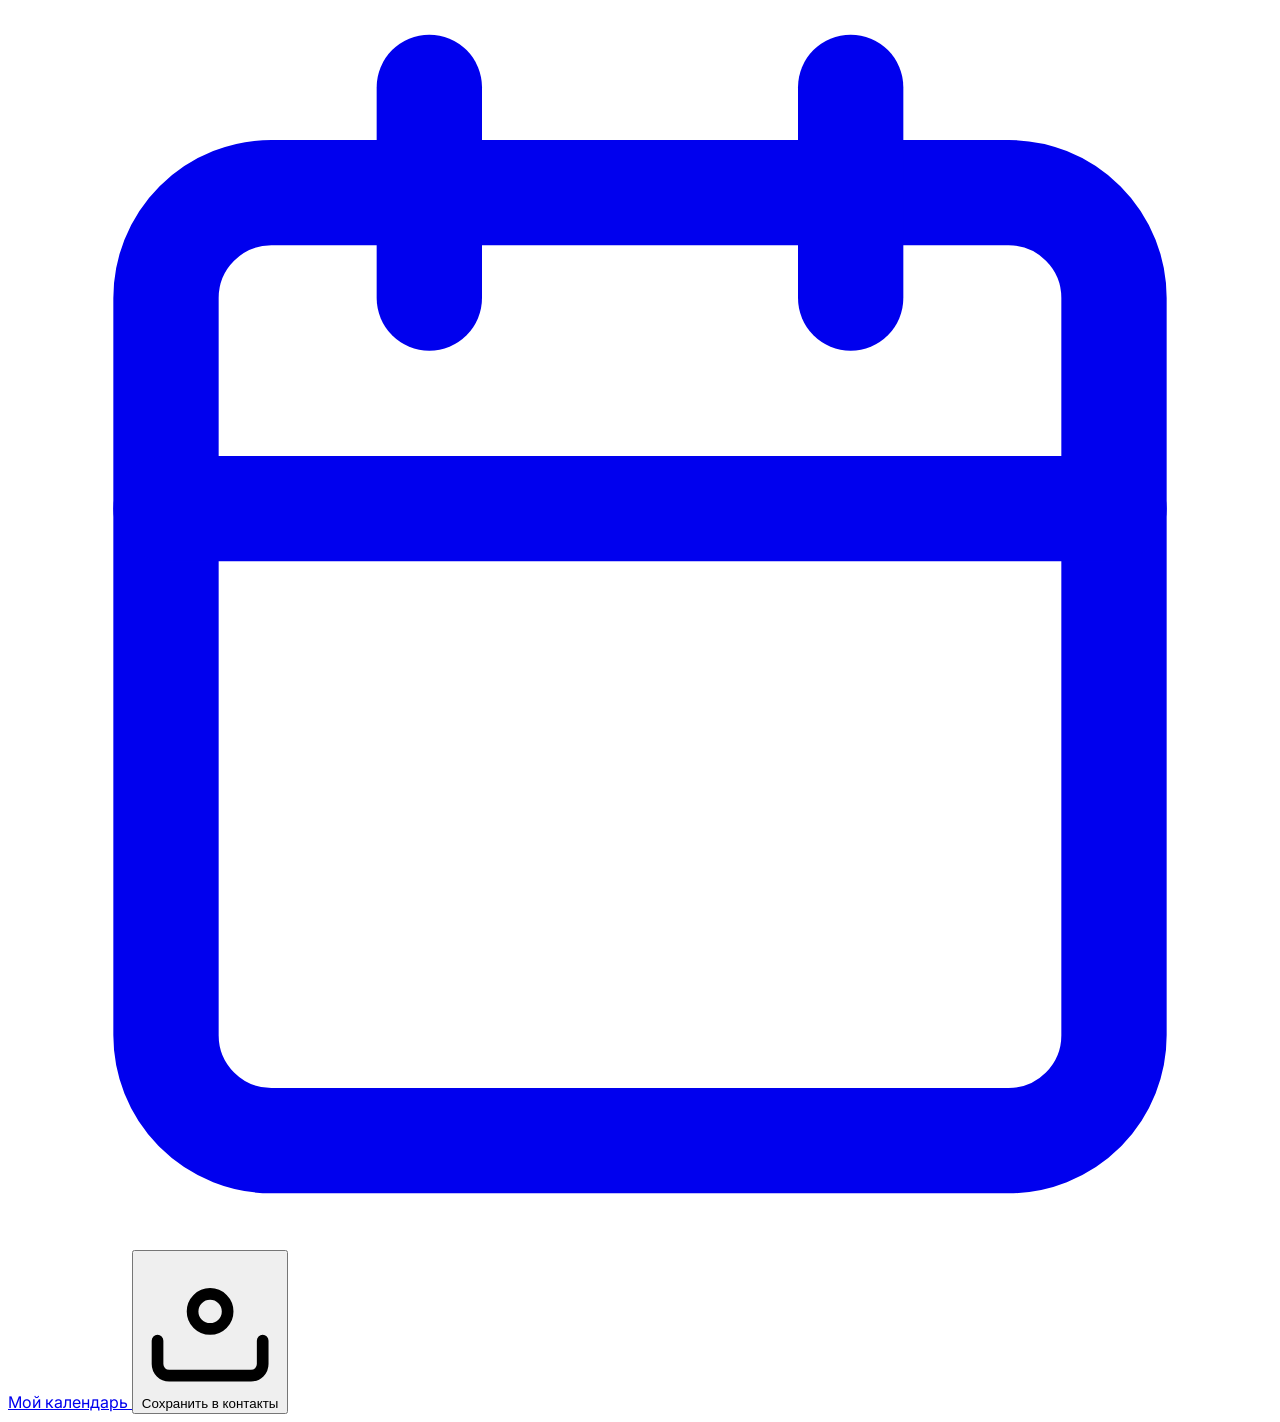
==== commit e76b3880: "должность change" ====
--- a/index.html
+++ b/index.html
@@ -28,7 +28,7 @@
             <div class="p-8 md:w-2/3">
                 <div class="uppercase tracking-wide text-sm text-cyan-500 font-semibold">АО «Кама»</div>
                 <h1 class="mt-2 text-3xl leading-8 font-bold tracking-tight text-gray-900">Костылев Александр</h1>
-                <p class="mt-2 text-xl text-gray-500">Директор по продажам, послепродажному обслуживанию и развитию зарядной инфраструктуры.</p>
+                <p class="mt-2 text-xl text-gray-500">Коммерческий директор.</p>
                 
                 <div class="mt-4 text-gray-600">
                     <p class="flex items-center"><svg xmlns="http://www.w3.org/2000/svg" class="h-5 w-5 mr-2" viewBox="0 0 24 24" fill="none" stroke="currentColor" stroke-width="2" stroke-linecap="round" stroke-linejoin="round"><path d="M22 16.92v3a2 2 0 0 1-2.18 2 19.79 19.79 0 0 1-8.63-3.07 19.5 19.5 0 0 1-6-6 19.79 19.79 0 0 1-3.07-8.67A2 2 0 0 1 4.11 2h3a2 2 0 0 1 2 1.72 12.84 12.84 0 0 0 .7 2.81 2 2 0 0 1-.45 2.11L8.09 9.91a16 16 0 0 0 6 6l1.27-1.27a2 2 0 0 1 2.11-.45 12.84 12.84 0 0 0 2.81.7A2 2 0 0 1 22 16.92z"></path></svg> +7 926 001-70-69</p>
@@ -77,7 +77,7 @@
 FN:Костылев Александр
 N:Костылев;Александр;;;
 ORG:АТОМ АО «Кама»
-TITLE:Директор по продажам, послепродажному обслуживанию и развитию зарядной инфраструктуры.
+TITLE:Коммерческий директор.
 TEL;TYPE=CELL:+79260017069
 EMAIL:Aleksander.Kostylev@atom.team
 URL:https://atom.auto/
@@ -94,4 +94,4 @@
         }
     </script>
 </body>
-</html>+</html>
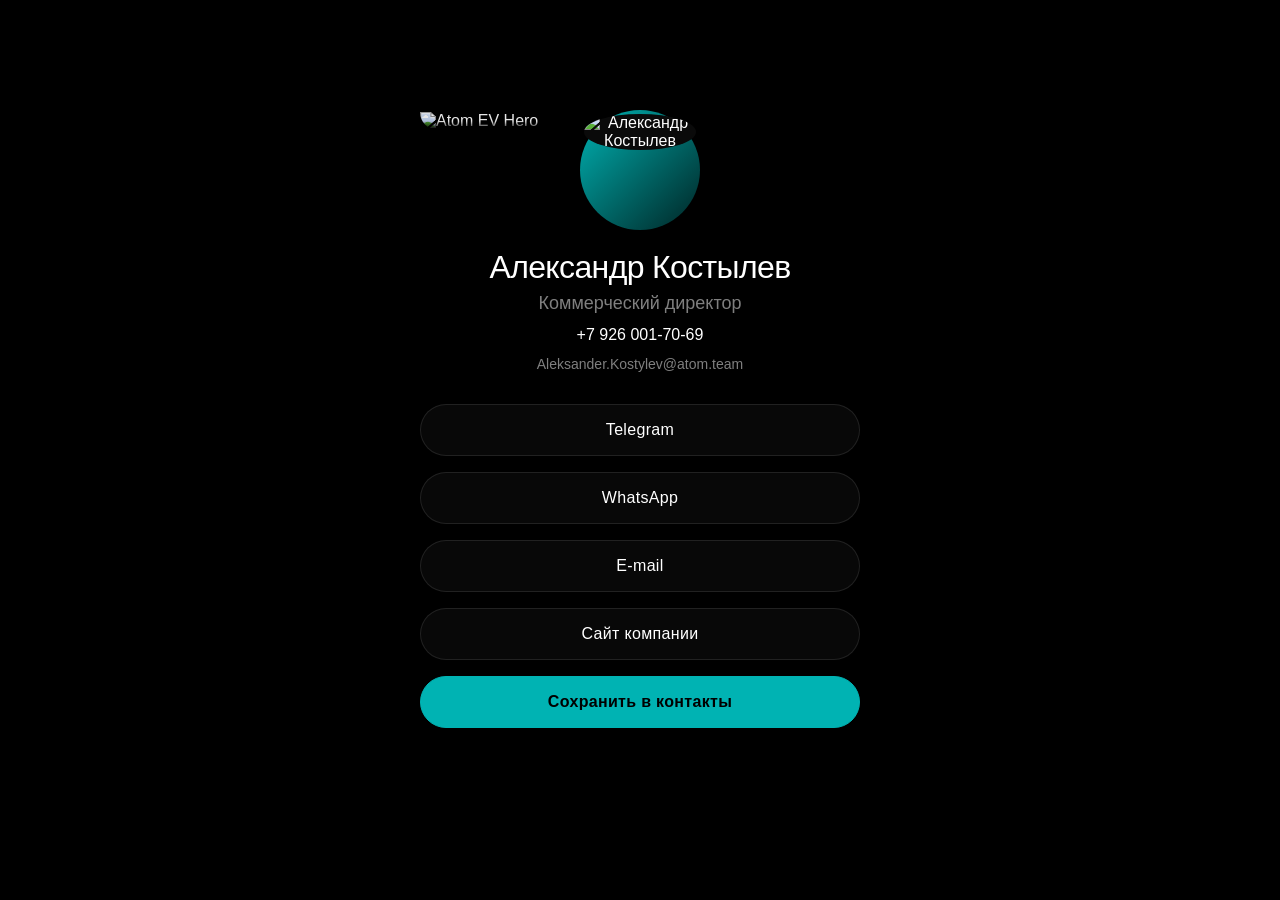
==== commit ab2aef4e: "Add amvera.yml configuration" ====
--- a/index.html
+++ b/index.html
@@ -1,97 +1,51 @@
 <!DOCTYPE html>
 <html lang="ru">
+
 <head>
     <meta charset="UTF-8">
     <meta name="viewport" content="width=device-width, initial-scale=1.0">
     <title>Костылев Александр - Визитная карточка</title>
-    <script src="https://cdn.tailwindcss.com"></script>
-    <style>
-        @import url('https://fonts.googleapis.com/css2?family=Inter:wght@400;500;600;700&display=swap');
-        body {
-            font-family: 'Inter', sans-serif;
-        }
-    </style>
+    <link rel="stylesheet" href="style.css">
 </head>
-<body class="min-h-screen bg-gray-100 flex items-center justify-center p-4">
-    <div class="bg-white shadow-xl rounded-lg overflow-hidden max-w-4xl w-full">
-        <div class="p-4 flex justify-center items-center h-46">
-            <div class="relative w-40 h-40">
-                <img src="https://hebbkx1anhila5yf.public.blob.vercel-storage.com/%D0%9B%D0%BE%D0%B3%D0%BE%20atom-8p2BYaYlipBzlRYAy6JrkRpBg7JKlB.png" alt="ATOM Logo" class="object-contain w-full h-full">
+
+<body>
+    <div class="container">
+        <!-- Атом Авто (Автомобиль) -->
+        <div class="header-car">
+            <img src="https://order.atom.auto/assets/images/preorder/hero.webp" alt="Atom EV Hero" class="car-img">
+        </div>
+
+        <header class="profile">
+            <!-- Место для фото пользователя -->
+            <div class="profile-photo-wrapper">
+                <img src="profile.jpg" alt="Александр Костылев" class="profile-photo">
             </div>
-        </div>
-        <div class="md:flex">
-            <div class="md:w-1/3 flex justify-center items-center p-4">
-                <div class="relative w-full pt-[120%]">
-                    <img src="https://hebbkx1anhila5yf.public.blob.vercel-storage.com/%D1%84%D0%BE%D1%82%D0%BE-xRtI4St7wupkqX0COthMQ6UbT7Xq1y.jpeg" alt="Костылев Александр" class="absolute top-0 left-0 w-full h-full object-cover rounded-lg">
-                </div>
-            </div>
-            <div class="p-8 md:w-2/3">
-                <div class="uppercase tracking-wide text-sm text-cyan-500 font-semibold">АО «Кама»</div>
-                <h1 class="mt-2 text-3xl leading-8 font-bold tracking-tight text-gray-900">Костылев Александр</h1>
-                <p class="mt-2 text-xl text-gray-500">Коммерческий директор.</p>
-                
-                <div class="mt-4 text-gray-600">
-                    <p class="flex items-center"><svg xmlns="http://www.w3.org/2000/svg" class="h-5 w-5 mr-2" viewBox="0 0 24 24" fill="none" stroke="currentColor" stroke-width="2" stroke-linecap="round" stroke-linejoin="round"><path d="M22 16.92v3a2 2 0 0 1-2.18 2 19.79 19.79 0 0 1-8.63-3.07 19.5 19.5 0 0 1-6-6 19.79 19.79 0 0 1-3.07-8.67A2 2 0 0 1 4.11 2h3a2 2 0 0 1 2 1.72 12.84 12.84 0 0 0 .7 2.81 2 2 0 0 1-.45 2.11L8.09 9.91a16 16 0 0 0 6 6l1.27-1.27a2 2 0 0 1 2.11-.45 12.84 12.84 0 0 0 2.81.7A2 2 0 0 1 22 16.92z"></path></svg> +7 926 001-70-69</p>
-                    <p class="flex items-center"><svg xmlns="http://www.w3.org/2000/svg" class="h-5 w-5 mr-2" viewBox="0 0 24 24" fill="none" stroke="currentColor" stroke-width="2" stroke-linecap="round" stroke-linejoin="round"><path d="M4 4h16c1.1 0 2 .9 2 2v12c0 1.1-.9 2-2 2H4c-1.1 0-2-.9-2-2V6c0-1.1.9-2 2-2z"></path><polyline points="22,6 12,13 2,6"></polyline></svg> Aleksander.Kostylev@atom.team</p>
-                </div>
 
-                <div class="mt-4 text-sm text-gray-600">
-                    <p>------------------------------------------</p>
-                </div>
-                
-                <div class="mt-6 grid grid-cols-1 gap-4 sm:grid-cols-2">
-                    <a href="https://t.me/alexkost1" class="flex items-center justify-center px-4 py-2 border border-transparent text-sm font-medium rounded-md text-cyan-700 bg-cyan-100 hover:bg-cyan-200 focus:outline-none focus:ring-2 focus:ring-offset-2 focus:ring-cyan-500">
-                        <svg xmlns="http://www.w3.org/2000/svg" class="h-5 w-5 mr-2" viewBox="0 0 24 24" fill="none" stroke="currentColor" stroke-width="2" stroke-linecap="round" stroke-linejoin="round"><path d="M22 16.92v3a2 2 0 0 1-2.18 2 19.79 19.79 0 0 1-8.63-3.07 19.5 19.5 0 0 1-6-6 19.79 19.79 0 0 1-3.07-8.67A2 2 0 0 1 4.11 2h3a2 2 0 0 1 2 1.72 12.84 12.84 0 0 0 .7 2.81 2 2 0 0 1-.45 2.11L8.09 9.91a16 16 0 0 0 6 6l1.27-1.27a2 2 0 0 1 2.11-.45 12.84 12.84 0 0 0 2.81.7A2 2 0 0 1 22 16.92z"></path></svg>
-                        <span>Telegram</span>
-                    </a>
-                    <a href="https://api.whatsapp.com/send/?phone=79260017069&text=%D0%90%D0%BB%D0%B5%D0%BA%D1%81%D0%B0%D0%BD%D0%B4%D1%80,+%D0%BF%D1%80%D0%B8%D0%B2%D0%B5%D1%82,+%D1%8D%D1%82%D0%BE&type=phone_number&app_absent=0" class="flex items-center justify-center px-4 py-2 border border-transparent text-sm font-medium rounded-md text-cyan-700 bg-cyan-100 hover:bg-cyan-200 focus:outline-none focus:ring-2 focus:ring-offset-2 focus:ring-cyan-500">
-                        <svg xmlns="http://www.w3.org/2000/svg" class="h-5 w-5 mr-2" viewBox="0 0 24 24" fill="none" stroke="currentColor" stroke-width="2" stroke-linecap="round" stroke-linejoin="round"><path d="M17.472 14.382c-.297-.149-1.758-.867-2.03-.967-.273-.099-.471-.148-.67.15-.197.297-.767.966-.94 1.164-.173.199-.347.223-.644.075-.297-.15-1.255-.463-2.39-1.475-.883-.788-1.48-1.761-1.653-2.059-.173-.297-.018-.458.13-.606.134-.133.298-.347.446-.52.149-.174.198-.298.298-.497.099-.198.05-.371-.025-.52-.075-.149-.669-1.612-.916-2.207-.242-.579-.487-.5-.669-.51-.173-.008-.371-.01-.57-.01-.198 0-.52.074-.792.372-.272.297-1.04 1.016-1.04 2.479 0 1.462 1.065 2.875 1.213 3.074.149.198 2.096 3.2 5.077 4.487.709.306 1.262.489 1.694.625.712.227 1.36.195 1.871.118.571-.085 1.758-.719 2.006-1.413.248-.694.248-1.289.173-1.413-.074-.124-.272-.198-.57-.347m-5.421 7.403h-.004a9.87 9.87 0 01-5.031-1.378l-.361-.214-3.741.982.998-3.648-.235-.374a9.86 9.86 0 01-1.51-5.26c.001-5.45 4.436-9.884 9.888-9.884 2.64 0 5.122 1.03 6.988 2.898a9.825 9.825 0 012.893 6.994c-.003 5.45-4.437 9.884-9.885 9.884m8.413-18.297A11.815 11.815 0 0012.05 0C5.495 0 .16 5.335.157 11.892c0 2.096.547 4.142 1.588 5.945L.057 24l6.305-1.654a11.882 11.882 0 005.683 1.448h.005c6.554 0 11.89-5.335 11.893-11.893a11.821 11.821 0 00-3.48-8.413Z"></path></svg>
-                        
-                        <span>WhatsApp</span>
-                    </a>
-                    <a href="mailto:Aleksander.Kostylev@atom.team" class="flex items-center justify-center px-4 py-2 border border-transparent text-sm font-medium rounded-md text-cyan-700 bg-cyan-100 hover:bg-cyan-200 focus:outline-none focus:ring-2 focus:ring-offset-2 focus:ring-cyan-500">
-                        <svg xmlns="http://www.w3.org/2000/svg" class="h-5 w-5 mr-2" viewBox="0 0 24 24" fill="none" stroke="currentColor" stroke-width="2" stroke-linecap="round" stroke-linejoin="round"><path d="M4 4h16c1.1 0 2 .9 2 2v12c0 1.1-.9 2-2 2H4c-1.1 0-2-.9-2-2V6c0-1.1.9-2 2-2z"></path><polyline points="22,6 12,13 2,6"></polyline></svg>
-                        <span>E-mail</span>
-                    </a>
-                    <a href="https://atom.auto/" class="flex items-center justify-center px-4 py-2 border border-transparent text-sm font-medium rounded-md text-cyan-700 bg-cyan-100 hover:bg-cyan-200 focus:outline-none focus:ring-2 focus:ring-offset-2 focus:ring-cyan-500">
-                        <svg xmlns="http://www.w3.org/2000/svg" class="h-5 w-5 mr-2" viewBox="0 0 24 24" fill="none" stroke="currentColor" stroke-width="2" stroke-linecap="round" stroke-linejoin="round"><path d="M21 16V8a2 2 0 0 0-1-1.73l-7-4a2 2 0 0 0-2 0l-7 4A2 2 0 0 0 3 8v8a2 2 0 0 0 1 1.73l7 4a2 2 0 0 0 2 0l7-4A2 2 0 0 0 21 16z"></path><polyline points="3.27 6.96 12 12.01 20.73 6.96"></polyline><line x1="12" y1="22.08" x2="12" y2="12"></line></svg>
-                        <span>Сайт компании</span>
-                    </a>
-                    <a href="https://calendly.com/alekskost/60" class="flex items-center justify-center px-4 py-2 border border-transparent text-sm font-medium rounded-md text-cyan-700 bg-cyan-100 hover:bg-cyan-200 focus:outline-none focus:ring-2 focus:ring-offset-2 focus:ring-cyan-500">
-                        <svg xmlns="http://www.w3.org/2000/svg" class="h-5 w-5 mr-2" viewBox="0 0 24 24" fill="none" stroke="currentColor" stroke-width="2" stroke-linecap="round" stroke-linejoin="round"><rect x="3" y="4" width="18" height="18" rx="2" ry="2"></rect><line x1="16" y1="2" x2="16" y2="6"></line><line x1="8" y1="2" x2="8" y2="6"></line><line x1="3" y1="10" x2="21" y2="10"></line></svg>
-                        <span>Мой календарь</span>
-                    </a>
-                    <button onclick="generateVCard()" class="flex items-center justify-center px-4 py-2 border border-transparent text-sm font-medium rounded-md text-white bg-cyan-600 hover:bg-cyan-700 focus:outline-none focus:ring-2 focus:ring-offset-2 focus:ring-cyan-500">
-                        <svg xmlns="http://www.w3.org/2000/svg" class="h-5 w-5 mr-2" viewBox="0 0 24 24" fill="none" stroke="currentColor" stroke-width="2" stroke-linecap="round" stroke-linejoin="round"><path d="M21 15v4a2 2 0 0 1-2 2H5a2 2 0 0 1-2-2v-4"></path><circle cx="12" cy="10" r="3"></circle></svg>
-                        <span>Сохранить в контакты</span>
-                    </button>
-                </div>
-            </div>
-        </div>
+            <h1 class="name">Александр Костылев</h1>
+            <p class="title">Коммерческий директор</p>
+            <a href="tel:+79260017069" class="phone">+7 926 001-70-69</a>
+            <a href="mailto:Aleksander.Kostylev@atom.team" class="email-text">Aleksander.Kostylev@atom.team</a>
+        </header>
+
+        <nav class="links">
+            <a href="https://t.me/alexkost1" class="link-btn" target="_blank" rel="noopener noreferrer">
+                <span class="btn-text">Telegram</span>
+            </a>
+            <a href="https://api.whatsapp.com/send/?phone=79260017069&text=%D0%90%D0%BB%D0%B5%D0%BA%D1%81%D0%B0%D0%BD%D0%B4%D1%80,+%D0%BF%D1%80%D0%B8%D0%B2%D0%B5%D1%82,+%D1%8D%D1%82%D0%BE&type=phone_number&app_absent=0"
+                class="link-btn" target="_blank" rel="noopener noreferrer">
+                <span class="btn-text">WhatsApp</span>
+            </a>
+            <a href="mailto:Aleksander.Kostylev@atom.team" class="link-btn">
+                <span class="btn-text">E-mail</span>
+            </a>
+            <a href="https://atom.auto/" class="link-btn" target="_blank" rel="noopener noreferrer">
+                <span class="btn-text">Сайт компании</span>
+            </a>
+            <a href="contact.vcf" class="link-btn highlight" download="Alexander_Kostylev.vcf">
+                <span class="btn-text">Сохранить в контакты</span>
+            </a>
+        </nav>
     </div>
+</body>
 
-    <script>
-        function generateVCard() {
-            const vcard = `BEGIN:VCARD
-VERSION:3.0
-FN:Костылев Александр
-N:Костылев;Александр;;;
-ORG:АТОМ АО «Кама»
-TITLE:Коммерческий директор.
-TEL;TYPE=CELL:+79260017069
-EMAIL:Aleksander.Kostylev@atom.team
-URL:https://atom.auto/
-END:VCARD`;
-
-            const blob = new Blob([vcard], { type: "text/vcard;charset=utf-8" });
-            const url = URL.createObjectURL(blob);
-            const link = document.createElement('a');
-            link.href = url;
-            link.download = "kostylev_alexander.vcf";
-            document.body.appendChild(link);
-            link.click();
-            document.body.removeChild(link);
-        }
-    </script>
-</body>
-</html>
+</html>
--- a/style.css
+++ b/style.css
@@ -0,0 +1,192 @@
+/* Эмуляция оригинальных шрифтов Атом */
+@font-face {
+    font-family: 'atom';
+    src: url('https://atom.auto/_next/static/media/ca4788f40d4427d0-s.p.woff2') format('woff2');
+    font-display: swap;
+    font-weight: 500;
+}
+
+@font-face {
+    font-family: 'atom';
+    src: url('https://atom.auto/_next/static/media/e056faa9996ea05c-s.p.woff2') format('woff2');
+    font-display: swap;
+    font-weight: 400;
+}
+
+@font-face {
+    font-family: 'atomInter';
+    src: url('https://atom.auto/_next/static/media/9676e675a647453b-s.p.woff2') format('woff2');
+    font-display: swap;
+    font-weight: 500;
+}
+
+:root {
+    --bg-color: #000;
+    --bg-color-secondary: #0a0a0a;
+    --text-primary: #fff;
+    --text-secondary: #7f7f7f;
+    --accent-color: #00b3b3;
+    /* Teal у Атома */
+    --btn-bg: rgba(255, 255, 255, 0.03);
+    --btn-border: rgba(255, 255, 255, 0.1);
+    --btn-text: #fff;
+    --btn-hover-bg: rgba(255, 255, 255, 0.08);
+}
+
+* {
+    margin: 0;
+    padding: 0;
+    box-sizing: border-box;
+}
+
+body {
+    background-color: var(--bg-color);
+    color: var(--text-primary);
+    font-family: 'atom', 'atomInter', Helvetica, Arial, sans-serif;
+    display: flex;
+    justify-content: center;
+    align-items: center;
+    min-height: 100vh;
+    -webkit-font-smoothing: antialiased;
+    -moz-osx-font-smoothing: grayscale;
+}
+
+.container {
+    width: 100%;
+    max-width: 480px;
+    padding: 0 20px 40px 20px;
+    display: flex;
+    flex-direction: column;
+    gap: 32px;
+}
+
+.header-car {
+    width: 100%;
+    border-radius: 0 0 24px 24px;
+    overflow: hidden;
+    margin-top: -20px;
+    /* pull up */
+    margin-bottom: 8px;
+    position: relative;
+}
+
+.car-img {
+    width: 100%;
+    display: block;
+    object-fit: cover;
+    opacity: 0.9;
+    mask-image: linear-gradient(to bottom, rgba(0, 0, 0, 1) 50%, rgba(0, 0, 0, 0) 100%);
+    -webkit-mask-image: linear-gradient(to bottom, rgba(0, 0, 0, 1) 50%, rgba(0, 0, 0, 0) 100%);
+}
+
+.profile {
+    text-align: center;
+    display: flex;
+    flex-direction: column;
+    align-items: center;
+    gap: 8px;
+    margin-top: -60px;
+    /* pull into the faded car image */
+    position: relative;
+    z-index: 2;
+}
+
+.profile-photo-wrapper {
+    width: 120px;
+    height: 120px;
+    border-radius: 50%;
+    padding: 4px;
+    background: linear-gradient(135deg, var(--accent-color), rgba(0, 179, 179, 0.2));
+    margin-bottom: 12px;
+}
+
+.profile-photo {
+    width: 100%;
+    height: 100%;
+    border-radius: 50%;
+    object-fit: cover;
+    background-color: var(--bg-color-secondary);
+}
+
+.name {
+    font-size: 32px;
+    font-weight: 500;
+    letter-spacing: -0.02em;
+    line-height: 1.1;
+}
+
+.title {
+    font-size: 18px;
+    color: var(--text-secondary);
+    font-family: 'atomInter', sans-serif;
+}
+
+.phone,
+.email-text {
+    display: inline-block;
+    color: var(--text-primary);
+    text-decoration: none;
+    font-size: 16px;
+    margin-top: 4px;
+    transition: color 0.2s ease;
+}
+
+.email-text {
+    font-size: 14px;
+    color: var(--text-secondary);
+}
+
+.phone:hover,
+.email-text:hover {
+    color: var(--accent-color);
+}
+
+.links {
+    display: flex;
+    flex-direction: column;
+    gap: 16px;
+}
+
+.link-btn {
+    display: flex;
+    justify-content: center;
+    align-items: center;
+    background-color: var(--btn-bg);
+    border: 1px solid var(--btn-border);
+    color: var(--btn-text);
+    text-decoration: none;
+    padding: 16px 24px;
+    border-radius: 100px;
+    /* Капсульная форма (pill shape), очень стильно */
+    font-size: 16px;
+    font-weight: 500;
+    letter-spacing: 0.02em;
+    transition: all 0.3s cubic-bezier(0.25, 0.46, 0.45, 0.94);
+    backdrop-filter: blur(10px);
+    -webkit-backdrop-filter: blur(10px);
+}
+
+.link-btn:hover {
+    background-color: var(--btn-hover-bg);
+    border-color: var(--accent-color);
+    transform: translateY(-2px);
+    box-shadow: 0 4px 20px rgba(0, 179, 179, 0.15);
+}
+
+.link-btn:active {
+    transform: translateY(0);
+}
+
+.link-btn.highlight {
+    background-color: var(--accent-color);
+    border-color: var(--accent-color);
+    color: #000;
+    /* Контрастный черный текст на бирюзовом */
+    font-weight: 600;
+}
+
+.link-btn.highlight:hover {
+    background-color: #00cccc;
+    border-color: #00cccc;
+    box-shadow: 0 4px 24px rgba(0, 204, 204, 0.3);
+}
